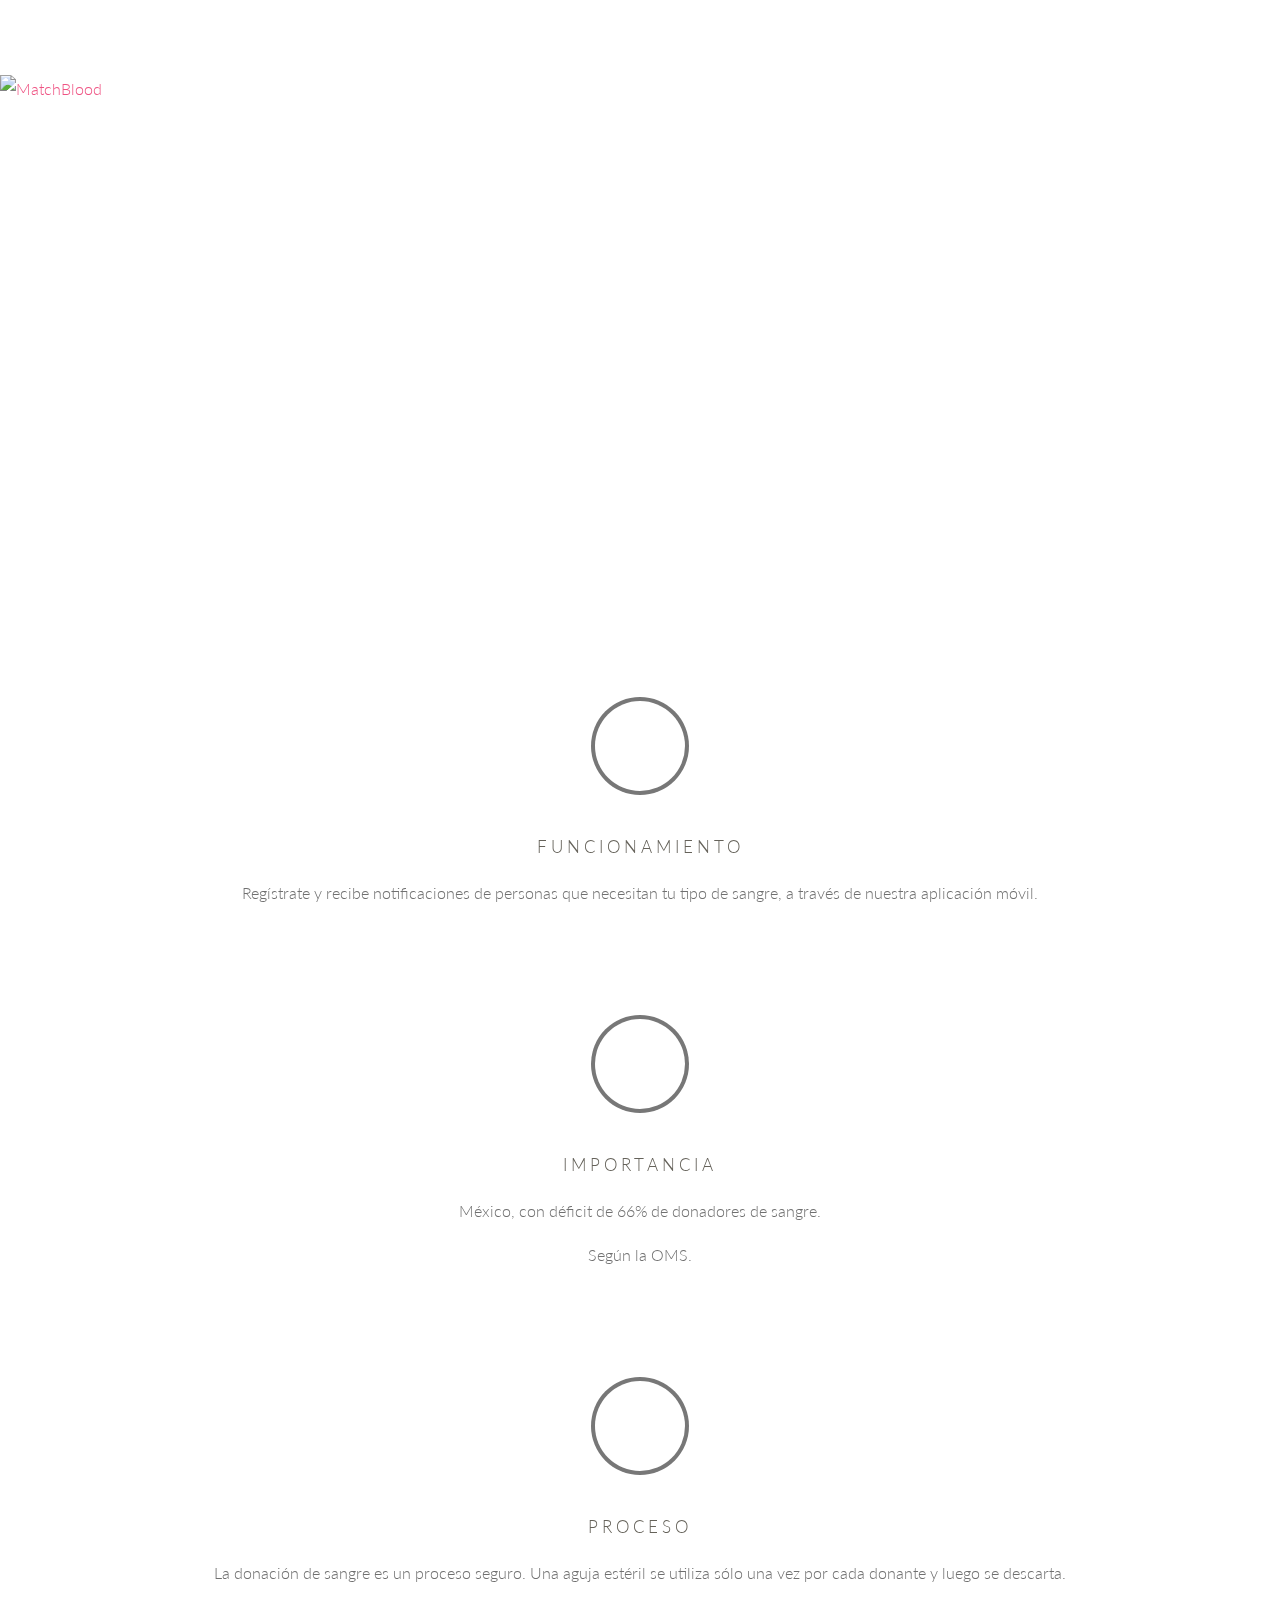
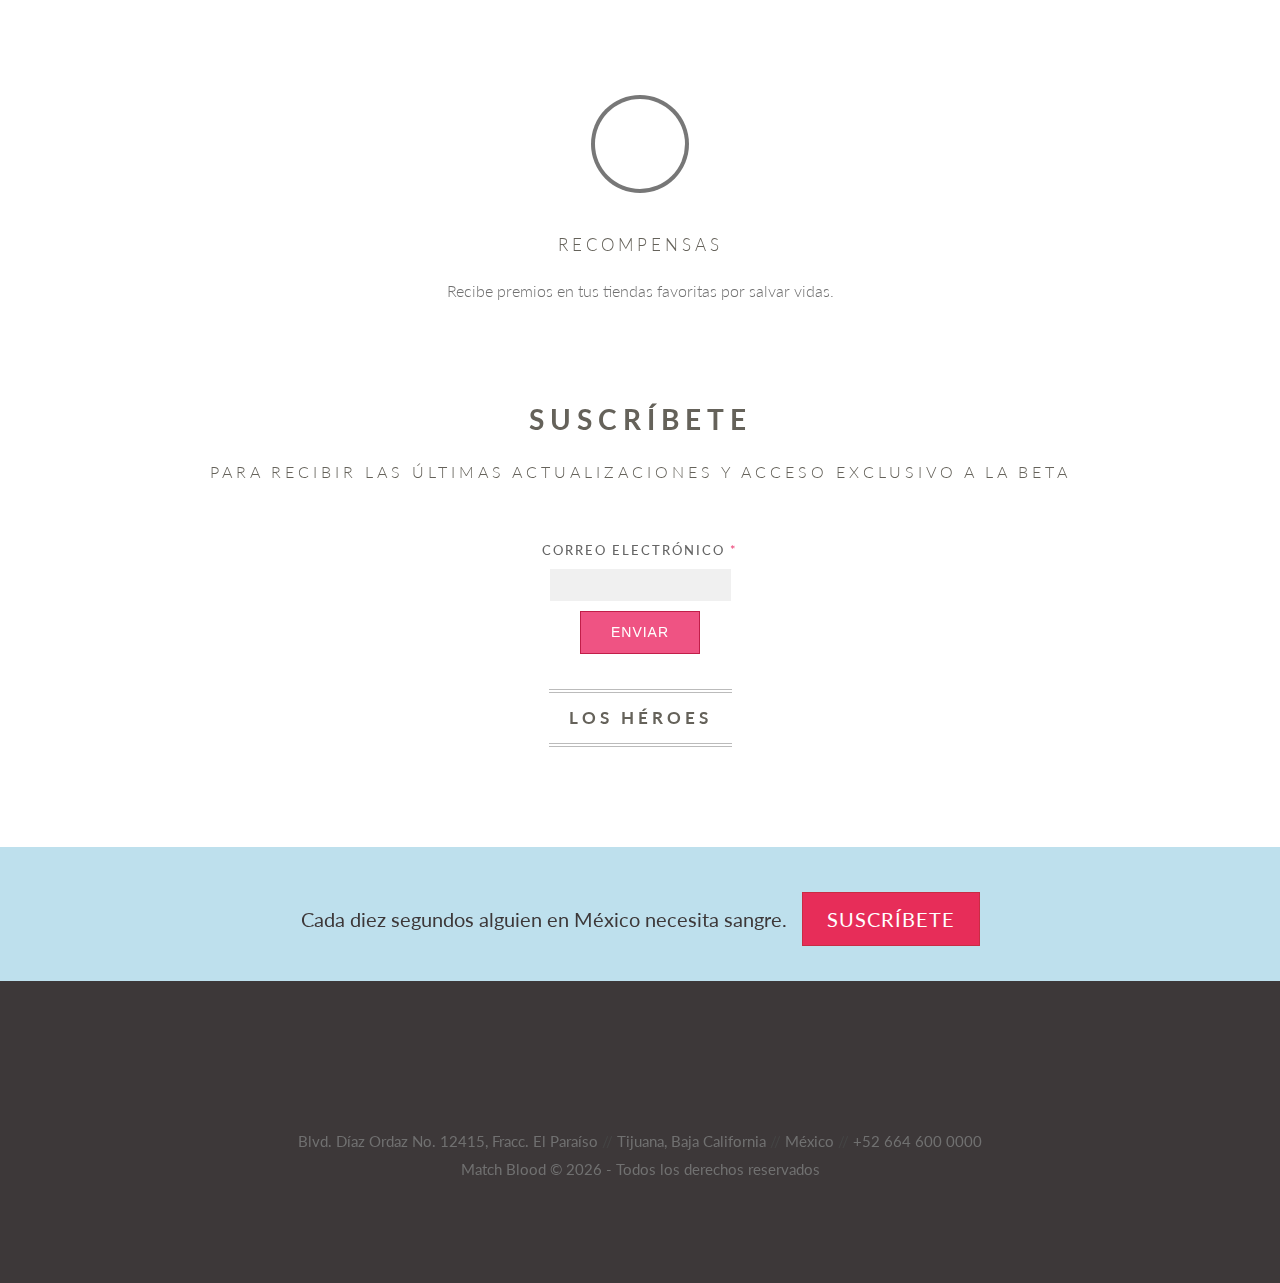
==== index.html @ 9b52cfd0 "Agregar el módulo de suscribir." ====
<!DOCTYPE html>
<html lang="en">
<head>
<meta charset="utf-8">
<meta name="google-site-verification" content="d3Jpvb1TQGvPLcZEpv-4AwzzMVEL5hhlhBvyIH_7O0A" />
<title>MatchBlood | 5to Startup Weekend Tijuana</title>
<meta name="viewport" content="width=device-width, initial-scale=1.0">
<meta name="description" content="">
<meta name="author" content="">

<!-- Google Fonts -->
<link href='http://fonts.googleapis.com/css?family=Lato:400,700,300' rel='stylesheet' type='text/css'>
<!--[if IE]>
	<link href="http://fonts.googleapis.com/css?family=Lato" rel="stylesheet" type="text/css">
	<link href="http://fonts.googleapis.com/css?family=Lato:400" rel="stylesheet" type="text/css">
	<link href="http://fonts.googleapis.com/css?family=Lato:700" rel="stylesheet" type="text/css">
	<link href="http://fonts.googleapis.com/css?family=Lato:300" rel="stylesheet" type="text/css">
<![endif]-->

<link rel="stylesheet" type="text/css" media="screen" href="css/bootstrap.min.css" />
<link rel="stylesheet" type="text/css" media="screen" href="css/style.css" />
<link rel="stylesheet" type="text/css" media="screen" href="css/stylesOp.css" />
<link rel="stylesheet" type="text/css" media="screen" href="css/settings.css" />
<link rel="stylesheet" type="text/css" media="screen" href="css/font-awesome.min.css" />
<link rel="stylesheet" type="text/css" media="screen" href="css/fontello.css" />
<link rel="stylesheet" type="text/css" href="css/icon-effect.css" />	
<link rel="stylesheet" type="text/css" href="css/prettyphoto.css"/>
<link rel="stylesheet" type="text/css" href="css/dzsportfolio.css"/>

<!--[if lt IE 9]>
<script src="http://html5shim.googlecode.com/svn/trunk/html5.js"></script>
<![endif]-->
<!--[if IE 7]>
<link rel="stylesheet" href="css/font-awesome-ie7.min.css">
<link rel="stylesheet" href="css/fontello-ie7.css">
<![endif]-->
<script src="js/modernizr.custom.js"></script>
</head>

<body>
	<header class="header">
		<!--logo-->
			<div class="container">
			<div class="row">
				<div class="span12">
					<div class="navbar">
					<!--logo-->			
					<div class="logo">
						 <a href="index.html"><img src="img/logo.png" alt="MatchBlood" /></a>  
					</div>
					<!--menu-->	
					<a class="menu-link" href="#menu"><i class="icon-reorder white"></i></a>  
					</div>
					</div>
					</div>
						</div>
							</header>
							<!--//header-->
							
							<!-- sticky header-->
							<header class="header sticky hidden-phone hidden-tablet">
						<div class="container">
					<div class="row">
				<div class="span12">
					<div class="navbar">
					<!--logo-->			
					<div class="logo-sticky">
						 <a href="index.html"><img src="img/diamond.png" alt="" /></a>  
					</div>
					<!--menu-->	
					
					</div>
				</div>
				</div>
				</div>
				</header>
				  <!-- // header -->

    	<!-- REVOLUTION SLIDER -->
        <div class="fullwidthbanner-container">
        	<div class="fullwidthbanner">
			<!-- Slide 1 -->
			<ul><li data-transition="fade">
				<img src="img/slider/slider1.jpg" alt="" />
				<div class="caption lfl stl  bg1" data-x="center" data-y="120" data-speed="800" data-start="700" data-easing="easeOutExpo">
				<h3 class="rev-title big bold">MATCH BLOOD</h3>
				</div>
				
				<div class="caption lfl stl rev-title-sub bg" data-x="center" data-y="280" data-speed="800" data-start="1100" data-easing="easeOutExpo">
				CONECTA DONANTES Y SOLICITANTES DE SANGRE
				</div>
				
				<div class="caption sfb" data-x="center" data-y="390" data-speed="1100" data-start="1500" data-easing="easeOutExpo">
				<a class="btn btn-colour-red mobile center" href="#">Suscr&iacute;bete</a>                 
				</div>
			</li>
			
			<!-- Slide 2 -->
				<li data-transition="fade" data-slotamount="10" data-masterspeed="300">
					<img src="img/slider/slider3.jpg" alt="" />
					
					<!-- Caption -->
					<div class="caption lfl stl bg rev-left" data-x="left" data-y="60" data-speed="800" data-start="700" data-easing="easeOutExpo">
					<h2 class="rev-title big">SE H&Eacute;roe<br>Salva vidas</h2>
					</div>
					
					<!-- Caption -->
					<div class="caption lfl stl rev-textGray rev-left" data-x="left" data-y="190" data-speed="800" data-start="1100" data-easing="easeOutExpo">
					<p>Más de 11.000 donaciones de sangre son necesarias todos los días.
					<br />
					La donación de sangre es un simple proceso de cuatro pasos:<br />
					registro, historial médico y físico, donación y recuperación.</p>
					</div>
					
					<!-- Caption -->
					<div class="caption sfb stb rev-left" data-x="left" data-y="380" data-speed="1100" data-start="1500" data-easing="easeOutExpo">
					<a class="btn btn-colour-red" href="#">Inf&oacute;rmate</a>&nbsp;&nbsp;
					<a class="btn btn-colour-red" href="#">SUSCR&iacute;BETE</a>                  
					</div>
					
				</li>
				
				<!-- Slide 3 -->
					<li data-transition="slidedown" data-slotamount="10" data-masterspeed="300">
					<img src="img/slider/slider6.jpg" alt="" />

					<div class="caption fade" data-x="70" data-y="120" data-speed="900" data-start="500" data-easing="easeOutBack">
						
					<!-- Video -->
					<iframe width="400" height="300" src="//www.youtube.com/embed/TTT9Mxprx0w" frameborder="0" allowfullscreen></iframe>
					<!-- Caption -->
					<div class="caption sft rev-title-white big bg rev-left" data-x="150" data-y="150" data-speed="300" data-start="1200" data-easing="easeOutExpo">
					&Uacute;nete
					</div>
					
				</li>
				
				<!-- Slide 4 -->
					<li data-transition="fade" data-slotamount="7" data-masterspeed="300" >
					<img src="img/slider/slider7.jpg" alt="" />
										
					<div class="caption lfl stl bold bg rev-right" data-x="right" data-y="80" data-speed="800" data-start="1500" data-easing="easeOutExpo">
					<h3 class="rev-title big bold">salva vidas hoy</h3></div>

					<!-- Caption -->
					<div class="caption lfl stl rev-textGray rev-left rev-rightAlign" data-x="right" data-y="190" data-speed="800" data-start="1700" data-easing="easeOutExpo">
					<p class="white">Un donante sano puede donar células rojas<br />
					 de la sangre cada 56 días , o células rojas dobles<br />
					cada 112 días.</p>
					</div>
					
					<div class="caption sfb rev-title medium-white" data-x="20" data-y="360" data-speed="800" data-start="1900" data-easing="easeOutExpo">
					
					</div>	
					
					<div class="tp-caption sft" data-x="672" data-y="330" data-speed="700" data-start="1500" data-easing="easeOutBack">
					<img src="img/slider/macbook.png" alt="" /></div>
				</li>
			</ul>
			<div class="tp-bannertimer tp-bottom"></div>
            </div>
        </div>
        <!-- // END REVOLUTION SLIDER -->

		<div class="container">
			<div class="row">
			<div class="span3 center" >
				<div class="hi-icon-wrap hi-icon-effect">
				<a href="javascript:{}" class="hi-icon icon-linecog"></a>
				<h3>Funcionamiento</h3>
				<p>Reg&iacute;strate y recibe notificaciones de personas que necesitan tu tipo de sangre, a trav&eacute;s de nuestra aplicaci&oacute;n m&oacute;vil.</p>
				
				</div>
					</div>
					
			<div class="span3 center">
				<div class="hi-icon-wrap  hi-icon-effect">
				<a href="javascript:{}" class="hi-icon icon-lineuser"></a>
				<h3>Importancia</h3>
				<p>México, con déficit de 66% de donadores de sangre.</p>
				<p>Según la OMS.</p>
				
				</div>
					</div>
			
			<div class="span3 center">
				<div class="hi-icon-wrap hi-icon-effect">
				<a href="javascript:{}" class="hi-icon icon-linenote"></a>
				<h3>Proceso</h3>
				<p>La donación de sangre es un proceso seguro. Una aguja estéril se utiliza sólo una vez por cada donante y luego se descarta.</p>
				
				</div>
					</div>
					
			<div class="span3 center">
				<div class="hi-icon-wrap hi-icon-effect">
				<a href="javascript:{}" class="hi-icon icon-linelocation"></a>
				<h3>Recompensas</h3>
				<p>Recibe premios en tus tiendas favoritas por salvar vidas.</p>
				
				</div>
			</div>
		</div>
	</div>
	<div class="container">
		<h1>suscr&iacute;bete</h1>
					<h2 class="small">Para recibir las &uacute;ltimas actualizaciones y acceso exclusivo a la beta
					</h2>
				<div class="span8 offset2 center">
				<div class="contact_form">  
			<div id="note"></div>
		<div id="fields">
		<form id="ajax-contact-form" action="subscribe/" method="post" accept-charset="UTF-8">
			<p class="form_info">correo electr&oacute;nico <span class="required">*</span></p>
			<input class="span5" type="email" name="email" required/>
		</br>
			<input type="submit" class="btn btn-colour-red marg-right5" name="subscribe" value="Enviar" />
			<div class="clear"></div>
		</form> 
	</div>
</div> 
	</div>
	</div>
	<!-- LATEST WORK -->
		<div class="container pad30">
		<div class="row">
		<h3 class="line center">Los H&eacute;roes</h3>
		<div class="span12 pad25">
		<div class="projects">	
		<div id="zoom_portfolio" class="dzsportfolio skin-clean delay-effects special-grid-1  hover-opacity">
		<div class="preloader"></div>
		<div class="items">
		<div class="portitem-tobe" data-link="#" data-bigimage="img/portfolio/1.jpg" data-thumbnail="img/portfolio/1.jpg"></div>
		
		<div class="portitem-tobe" data-link="#" data-bigimage="img/portfolio/2.jpg" data-thumbnail="img/portfolio/2.jpg"></div>
		
		<div class="portitem-tobe" data-link="#" data-bigimage="img/portfolio/v2.jpg" data-thumbnail="img/portfolio/v2.jpg"></div>
		
		<div class="portitem-tobe" data-link="#" data-bigimage="img/portfolio/10l.jpg" data-thumbnail="img/portfolio/10.jpg"></div>
		
		<div class="portitem-tobe" data-link="#" data-bigimage="img/portfolio/4l.jpg" data-thumbnail="img/portfolio/4.jpg"></div>
		</div>
    </div>
		</div>
			</div>
				</div>
			</div>
		<!-- FEATURE STRIP -->
			<div class="strip">
				Cada diez segundos alguien en M&eacute;xico necesita sangre.
				<span class="marg-left10"></span>
				<a class="btn btn-colour-red" href="#">Suscr&iacute;bete</a>
			</div>
			<!-- // FEATURE STRIP -->
			<!-- FOOTER -->
			<footer class="footer">
        	<div class="container">
            	<div class="row">
                	<div class="span12 center">
					<img src="img/diamond.png" alt="" />
						<div class="copyright">
					<p>
						<a href="http://www.facebook.com/matchblood"><i class="icon icon-facebook marg-right5"></i></a> 
						<a href="http://www.twitter.com/MatchBlood"><i class="icon icon-twitter marg-right5"></i></a> 
						<a href="https://plus.google.com/u/0/b/112050154426393744458/112050154426393744458/"><i class="icon icon-google-plus marg-right5"></i></a> 
					</p>
					<p>
						Blvd. D&iacute;az Ordaz No. 12415, Fracc. El Para&iacute;so
						<span class="dark-grey">//</span>
						Tijuana, Baja California
						<span class="dark-grey">//</span>
						M&eacute;xico
						<span class="dark-grey">//</span>
						+52 664 600 0000
                    		<br/>Match Blood &copy;
							<script type="text/javascript">
							//<![CDATA[
								var d = new Date()
								document.write(d.getFullYear())
								//]]>
								</script>
							 - Todos los derechos reservados
						</p>
							</div>
							<div class="go-top"> 
							<span class="dark-grey"><i class="icon icon-align-justify marg-right5"></i></span> 
							<a href="#"><i class="icon icon-chevron-sign-up"></i></a> 
							<span class="dark-grey"><i class="icon icon-align-justify marg-left5"></i></span>
						</div>
					</div>
                </div>
            </div>
        </footer>
        <!-- // END FOOTER -->
<!-- SCRIPTS -->
	<script type="text/javascript" src="js/jquery.js"></script>
	<script type="text/javascript" src="js/bootstrap.min.js"></script>
	<script type="text/javascript" src="js/jquery.themepunch.revolution.min.js"></script>
	<script type="text/javascript" src="js/jquery.themepunch.plugins.min.js"></script>
<!-- slider settings -->
<script>
	//<![CDATA[
    $(document).ready(function() {
	if ($.fn.cssOriginal!=undefined)
	$.fn.css = $.fn.cssOriginal;
	$('.fullwidthbanner').revolution(
		{
			delay:9000,
			startwidth:950,
			startheight:550,
			onHoverStop:"on",	
			navigationType:"none",		
			soloArrowLeftHOffset:0,
			soloArrowLeftVOffset:0,
			soloArrowRightHOffset:0,
			soloArrowRightVOffset:0,
			touchenabled:"on",			
			fullWidth:"on",
			shadow:0					
		});
	});
//]]>
</script>
	<script src="js/dzsportfolio.js" type="text/javascript"></script>
	<script src="js/jquery.isotope.min.js" type="text/javascript"></script>
	<script src="js/scroller.js" type="text/javascript"></script>
	<script src="js/prettyphoto.js"></script>
	<script type="text/javascript" src="js/scripts.js"></script>
<!-- fade in settings -->
<script>
//<![CDATA[
	$(window).scroll(function() {
		$('.hi-icon').each(function(){
		var imagePos = $(this).offset().top;
	var topOfWindow = $(window).scrollTop();
			if (imagePos < topOfWindow+900) {
				$(this).addClass("fadeIn2");
			}
		});
	});
//]]>
</script>
<script>
//<![CDATA[
	$(window).scroll(function() {
		$('.line').each(function(){
		var imagePos = $(this).offset().top;
	var topOfWindow = $(window).scrollTop();
			if (imagePos < topOfWindow+900) {
				$(this).addClass("fadeIn2");
			}
		});
	});
//]]>
</script>

<script>
  (function(i,s,o,g,r,a,m){i['GoogleAnalyticsObject']=r;i[r]=i[r]||function(){
  (i[r].q=i[r].q||[]).push(arguments)},i[r].l=1*new Date();a=s.createElement(o),
  m=s.getElementsByTagName(o)[0];a.async=1;a.src=g;m.parentNode.insertBefore(a,m)
  })(window,document,'script','//www.google-analytics.com/analytics.js','ga');

  ga('create', 'UA-51808731-1', 'matchblood.co');
  ga('send', 'pageview');

</script>

</body>
</html>
---- css/style.css ----
/*
Theme Name: PARIS - GREEN -  Version: 1.03
Description:  Designed by josweb.
Author:  Jo
Purchase:  http://themeforest.net/user/josweb

01. GENERAL STYLING
02. HEADER & MENU
03. REVOLUTION SLIDER
04. ABOUT PAGE - TABS, TOOL TIPS, MODAL BOX & STATS
05. TEAM SECTION -  QUOTES/TESTIMONIALS & SINGLE TEAM SKILL BARS
06: SERVICES PAGE
07: CONTACT PAGE
08. FOOTER
09. BLOG
10. PRICING TABLES
11. CAROUSEL, ACCORDIAN & SEARCH
12. ZOOM PLUGIN SECTIONS
	1: PROJECTS, PORTFOLIO & CLIENTS
	2: LATEST WORK & CAROUSEL
	3: BLOG & PAGINATION
13. CSS3 ANIMATIONS
14. PARALLAX
15. MEDIA QUERIES
*/

/*-----------------------------------------------------------------------------------*/
/*	01: GENERAL STYLING
/*-----------------------------------------------------------------------------------*/
body {
	margin: 0; padding: 0;
	font: 16px/28px 'Lato', sans-serif;
	color: #707070;
	background: #FFFFFF;
	font-weight: 300;
	-webkit-backface-visibility: hidden;  
	text-rendering: optimizeLegibility;
	overflow-x: hidden;
}

a, input, select, textarea { outline: none; text-decoration: none; }
a, li { -webkit-tap-highlight-color: rgba(0, 0, 0, 0); }
a, a:visited { text-decoration: none!important; }
:focus {outline: 0;}
ul {list-style-type: none; }
a:hover, a:active, a:focus { outline: 0!important;}
::-moz-selection{ color: #fff; background: #FFFFFF; }
::selection { color: #fff; background: #E72D59; }
img { vertical-align: top; ms-interpolation-mode: bicubic; opacity: 1.0;}
iframe { border: 0; }
div.ppt, .pp_description { display: none !important; }
li {line-height: 28px;}
.table th {font-weight: 400;}
.pull-right { margin-left: 12px; }
.pull-left { margin-right: 12px; }
.pag-left { text-align: left!important; margin: 8px 0 0 0!important;}
.center{ text-align: center;}
blockquote { border-left: 4px solid #EF5383; color: #707070!important; padding: 10px;}
.highlight { background: #707070; color: #FFFFFF; padding: 3px 4px; }
.highlight-red { background: #EF5383; color: #E9E6E1; padding: 3px 4px; }
.alert { text-shadow: none!important; background-color:#EF5383; color: #C11E49; border: 0px; }
.alert-success { background-color: #313941; color: #C11E49; }
.alert-danger, .alert-error { background-color: #999; color: #C11E49; }
.alert-info {  background-color: #707070; color: #f4f4f4; }
.dropcap {
    font-weight: 700;
    display: block;
    float: left;
    font-size: 55px;
    padding: 0;
	margin: 12px 8px 0 -3px;
	color: #65625a;
}
#object, #object1,#object3 { visibility: hidden; }

textarea:focus, input[type="text"]:focus, input[type="email"]:focus, input[type="url"]:focus, input[type="search"]:focus, input[type="tel"]:focus {   
border-color: #ccc;
box-shadow: none;
-moz-box-shadow: none;
-webkit-box-shadow: none;
outline: 0 none;
}

/**** ICONS ****/
.icons{list-style-type:none;margin:0}
.icons li [class^="icon-"],.icons li [class*=" icon-"]{display:inline-block;width:1.2857142857142858em;
margin-right:4px; line-height:24px;}
.line-icon:before{ font-family: 'fontello'; }

/**** DRIBBBLE ****/
.shotList img {width: 32.08%; padding: 0 0.5% 10px 0%; margin-left: 0px; }
.shotList img:hover {
  opacity: 0.9;
	-webkit-transition: all 0.3s ease-in-out;
    -moz-transition: all 0.3s ease-in-out;
    -o-transition: all 0.3s ease-in-out;
    -ms-transition: all 0.3s ease-in-out;
    transition: all 0.3s ease-in-out;
}
 
/**** VIDEO ****/
.vendor{ position: relative; padding: 0 0 56.25%; height: 0; margin: 0 0; }
.vendor iframe { position: absolute; top:0; left: 0; width: 100%; height: 100%; } 
.soundcloud{ width: 100%; }

/**** LINKS ****/
a:focus { outline: 0px; }
a { color:#EF5383; }
a:hover, a:focus { 
	color: #707070; 
	-webkit-transition: all 0.3s ease-in-out;
    -moz-transition: all 0.3s ease-in-out;
    -o-transition: all 0.3s ease-in-out;
    -ms-transition: all 0.3s ease-in-out;
    transition: all 0.3s ease-in-out;
}  
.dotted { color: #707070; border-bottom: 1px dotted #202020; }
.dotted:hover { color: #EF5383; border-color: #EF5383; } 

/**** TYPOGRAPHY ****/
h1,h2,h3,h4,h5,h6 { font-weight: 300; color: #65625a; text-transform:uppercase; font: 'Lato', sans-serif;}
h1 { font-size: 28px; line-height: 40px; font-weight: 700;  text-align: center; letter-spacing: 6px;  margin-top: 30px;}
h1.small { font-size: 25px; line-height: 37px; font-weight: 300; text-align:center; letter-spacing: 6px; margin-bottom: 20px; }
h1.small2 { font-size: 25px; line-height: 52px; font-weight: 300; text-align:center; letter-spacing: 4px; margin: 0px 0 50px; }
h1.left { font-size: 25px; line-height: 37px; text-align: left; letter-spacing: 4px; margin-bottom: 20px; }
h2 { font-size: 20px;  line-height: 32px; letter-spacing: 4px; }
h2.small { font-size: 16px; line-height: 28px; text-align:center; letter-spacing: 4px; margin: 0px 0 50px;  }
h3 { font-size: 17px; line-height: 30px; letter-spacing: 4px; }
h4 { font-size: 15px; line-height: 28px; margin-bottom: 10px; letter-spacing: 4px;}
h4.small { font-size: 15px; line-height: 28px; margin-bottom: 10px; letter-spacing: 0px;}
h5 { font-size: 14px; line-height: 26px; margin-bottom: 10px; }
h6 { font-size: 13px; line-height: 26px; margin-bottom: 10px; }
h3.line {
	font-size: 17px;
	line-height: 30px;
	letter-spacing: 4px;
	border: 4px double #bbb;
	border-left:0;border-right:0;
	padding:10px 20px;
	font-weight: 700;
	text-align: center!important;
	display: table;
	margin: 0 auto!important;
}

/**** PADDING ****/
.pad90 { padding-top: 90px; }
.pad60 { padding-top: 60px; }
.pad45 { padding-top: 45px; }
.pad30 { padding-top: 30px; }
.pad25 { padding-top: 25px; }
.pad20 { padding-top: 20px; }
.pad15 { padding-top: 15px; }
.pad10 { padding-top: 10px; }
.pad5 { padding-top: 5px; }
.pad1 { padding-top: 1px; }

/**** MARGNS ****/
.marg-left5 { margin-left: 5px; }
.marg-right5 { margin-right: 5px; }
.marg-right15 { margin-right: 15px; }
.marg-top10 { margin-top: 10px; }
.marg-left10 { margin-left:10px; }
.marg-clients { margin-top: -165px; }
.marg-top20 { margin-top: 20px; }
.marg-top-zero { margin-top: 0px; }
.marg-top-minus5 { margin-top: -5px; }
.marg-left-minus5 { margin-left: -5px; }
i.service-icon { margin: 5px auto 25px auto!important; text-align: center!important; }

/**** COLOURS ****/
.red { color: #EF5383; }
.grey { color: #777; }
.light-grey { color: #bbb; }
.dark-grey { color: #444; }

/*************************************************************
	BUTTONS
 *************************************************************/
.btn{
	border-radius: 0px;
	border: 0 none;
	background: none;
	cursor: pointer;
	color: #fff;
	display: inline-block;
	margin: 5px 0px;
	-moz-box-shadow: none;
	-webkit-box-shadow: none;
	box-shadow: none;
	text-shadow:none;
	font-weight: 400;
	outline: none;
	position: relative;
}
.btn:hover {
	-moz-transition: all 0.3s ease-in-out;
    -o-transition: all 0.3s ease-in-out;
    -ms-transition: all 0.3s ease-in-out;
    transition: all 0.3s ease-in-out;
}
/* Outline Button*/
.outline-btn {
	margin-top: 10px;
	border: 2px solid #999;
	text-transform: uppercase;
	font-size: 16px;
	padding: 10px 30px;
	color: #777;
}
.outline-btn:hover, .outline-btn:focus {
	background: transparent;
	border: 2px solid #EF5383;
	color: #EF5383;
}

/* Coloured Button */
.btn-colour { padding: 12px 24px; background:#313941; border: 1px solid #C11E49!important; color: #C11E49!important; text-transform: uppercase; letter-spacing: 1px; }
.btn-colour:hover {background: #EF5383;  border: 1px solid #C11E49!important; color: #C11E49!important;}
.btn-colour:active, .btn-colour:focus {background: #313941; border: 1px solid #95989C!important; color: #C11E49!important; }

.btn-colour-red { padding: 12px 24px;  background: #E72D59; border: 1px solid #C92C44!important; color: #fff!important; text-transform: uppercase; letter-spacing: 1px; }
.btn-colour-red:hover {background: #C92C44; border: 1px solid #E72D59!important; color: #fff!important; }
.btn-colour-red:active, .btn-colour-red:focus { background: #E72D59; border: 1px solid #C92C44!important; color: #fff!important; }

/*-----------------------------------------------------------------------------------*/
/*	02: HEADER & MENU
/*-----------------------------------------------------------------------------------*/

/**** LOGO ****/
.logo a{
 	float: left; 
	margin: 40px 0 0px 0;
	webkit-transition: all 0.3s ease-in;  
    -moz-transition: all 0.3s ease-in;  
    -o-transition: all 0.3s ease-in;  
    transition: all 0.3s ease-in;
}
.logo a:hover{ opacity: .80; }
.header { margin-bottom: 35px; background-color: #E72D59;  }

/**** STICKY ****/
.sticky{
	width: 100%;
	padding: 0;
	margin: 0px auto;
	display: none;
	position: fixed;
	top: 0;
	z-index: 1000;
	opacity: .95;
}
.menu.menu-sticky { 
	margin:-5px 0 -20px;
	float: right; 
	-webkit-transition: all 0.3s ease-out;  
	-moz-transition: all 0.3s ease-out;
	-ms-transition: all 0.3s ease-out;
	-o-transition: all 0.3s ease-out;
	transition: all 0.3s ease-out; 
}
.logo-sticky a{
 	float: left; 
	margin: 22px 0 0px 0;
	webkit-transition: all 0.3s ease-in;  
    -moz-transition: all 0.3s ease-in;  
    -o-transition: all 0.3s ease-in;  
    transition:all 0.3s ease-in;
}

/**** MENU ****/
.menu-link {
	display: none;
	float: right;
	text-decoration: none;
	padding: 8px 12px;
	margin:20px 0 0;
	font-size:20px;
}
.menu {
	margin:25px 0 0;
	float: right; 
	-webkit-transition: all 0.3s ease-out;  
	-moz-transition: all 0.3s ease-out;
	-ms-transition: all 0.3s ease-out;
	-o-transition: all 0.3s ease-out;
	transition: all 0.3s ease-out; 
}
.menu ul { 
	padding: 0px;
	margin: 15px 0 0px;
	list-style: none;
	position: relative;
	display: inline-table;
}
.menu > li > ul.sub-menu {  min-width: 100em; padding: 0 0; }
.menu ul li { padding: 0px; z-index:2000; text-align: left; }
.menu > ul > li {  display: inline-block; }
.menu ul li a { 
	display: block;
	text-decoration: none;
	color: #fff;
	font-size: 16px;
	font-weight: 400;
	letter-spacing: 1px;
	text-transform: uppercase;
}
.menu ul li > a { height: 58px; padding: 19px 12px;	}
.menu ul ul { 
	display: none; 
	position: absolute; 
	top: 50%;
	min-width: 160px;
	z-index:2000;
}
.menu ul li:hover > ul { display: block;}
.menu ul ul > li { position: relative; }
.menu ul ul > li a {
	font-size: 13px;
	padding: 5px 15px 5px 10px;
	height: auto;
	font-weight: 400;
	color: #aaa;
	background-color: #313941;
	text-transform: none;
	letter-spacing: 0;
	-webkit-transition: background-color 0.2s ease-out;  
	-moz-transition: background-color 0.2s ease-out;
	-ms-transition: background-color 0.2s ease-out;
	-o-transition: background-color 0.2s ease-out;
	transition: background-color 0.2s ease-out; 
}
.menu ul ul > li a:hover { background-color: #495159; color: #fff; }

.menu ul li li:first-child:after {
	bottom: 100%;
	border: solid transparent;
	content: " ";
	height:0;
	width: 0;
	position: absolute;
	pointer-events: none;
	border-bottom-color: #313941;
	border-width: 10px;
	left: 10%;
}
.menu ul ul ul { position: absolute; left: 100%; top:-40%; }
.menu ul ul ul li:first-child:after { display:none; }

/**** RESPONSIVE MENU ****/
@media screen and (max-width: 768px) {
a.menu-link { display: block; color: #fff; background: transparent; margin-top: 35px!important;  }
.menu { clear: both; min-width: inherit; float: none;}
.menu, .menu > ul ul { overflow: hidden; max-height: 0;}
.menu.active, .menu > ul ul.active { max-height: 100%;}
.menu ul { display: inline; margin: -10px 0 20px!important; }
.menu li { display: block; width: 100%; }
.menu li  { background-color: #EF5383; z-index: 2000; position: relative; }
.menu li a { margin: 0px 0 0px 0; }
.menu li.has-submenu > a{ 
	color: #fff;
	font-weight: 400;
	padding: 0px 0px;
	font-size: 16px;
	text-transform:uppercase;
}
.menu li.has-submenu-no > a{ 
color: #fff;
	font-weight: 400;
	padding: 0px 0px;
	font-size: 16px;
	text-transform:uppercase;
	margin:-20px 0 20px;
}
.menu li.has-submenu > a:after {
	content: '+';
	position: absolute;
	top: 0;
	right: 0;
	display: block;
	font-size: 1.6em;
	padding: 0px 20px 0 ;
}
.menu li.has-submenu > a.active:after { content: "-"; }
.menu ul ul > li a {
	background-color: transparent;
	color: #eee;
	font-weight: 400;
	padding: 5px 10px 20px ;
	font-size: 15px;
}
.menu ul ul {
	display: inherit;
	position: relative;
	left: auto; top: auto;
	border: none;
}
.menu ul ul ul {
	display: inherit;
	position: relative;
	left:0px; top:20px;
	border:none;
}
.menu ul ul > li a:hover,
.menu li.has-submenu > a:hover,
.menu li.has-submenu-no > a:hover { background-color: transparent; color: #333; 
 display: block!important;}
.menu ul li:hover > ul { display: inline-block;}
}

/*-----------------------------------------------------------------------------------*/
/*	03: REVOLUTION SLIDER
/*-----------------------------------------------------------------------------------*/
.fullwidthbanner-container {
	width: 100%!important;
	max-height: 550px!important;
	position: relative;
	padding: 0;
	overflow: hidden!important;
	margin:-35px 0 0px;
}
.fullwidthbanner ul { visibility: hidden; margin: 0; list-style: none; }
.rev-text { color: #fff; margin: 40px; }
.rev-textGray { color: #3D3839; margin: 40px; }
.rev-rightAlign {text-align:right}
.rev-title { margin: 0px; color: #fff; }
.rev-title-white { margin: 0px; color: #fff;  }
.rev-left { margin-left: 20px; }
.rev-right { margin-right: 20px; }
.rev-title.big{ font-size: 40px; line-height: 46px; }
.rev-title-white.big{ font-size: 32px; line-height: 46px; font-weight:400; color: #fff; letter-spacing: 3px;}
.rev-title.medium { font-size: 30px; line-height: 36px; }
.rev-title.medium-white { font-size: 30px; line-height: 36px; color: #eee; }
.rev-title-sub{ font-size: 30px; color: #fff; letter-spacing: 3px; font-weight: 300;}
.rev-title.bold{
	font-size: 60px!important;
    line-height: 1;
    font-weight: 700!important;
    text-transform: uppercase;
    color: #eee;
	letter-spacing: 6px;
	padding: 8px 15px!important;
}
.tp-leftarrow.default, .tp-rightarrow.default {
	height: 38px!important;
	width: auto!important;
	line-height: 35px;
	top: 50% !important;
	padding: 0px 10px;
	font-size: 30px;
	color: #999;
	background: #222!important;
	opacity:0.3;
}
.tparrows:before {
    font-family: 'FontAwesome';
    font-style: normal;
    font-weight: normal;
    speak: none;
    display: inline-block;
    text-decoration: inherit;
    text-align: center;
}
.tp-leftarrow.default:before { content: '\f104'; }
.tp-rightarrow.default:before { content: '\f105'; }
.tparrows:hover { opacity: 0.7; }


.tp-caption.bg1 {
	border: none;
	background: rgba(0,0,0,0.2);
	padding: 18px 22px;
}
.tp-caption.bg { background: rgba(0,0,0,0.2); padding: 18px 20px 21px 20px; }

.tp-bannertimer.tp-bottom	 {
    width: 100%;
    height: 10px;
    background: url(../img/timer.png);
    position: absolute;
    z-index: 200;
}
.tp-loader 	{
	 width: 50px;
	height: 50px;
	margin-left: 0px;
	margin-top: -50px;
	position: absolute;
	top: 50%;
	left: 50%;
	border-radius: 10px;
	background: url(../img/preloader.gif) center no-repeat!important;
	z-index:10000;
}

 /*-----------------------------------------------------------------------------------*/
/*	04: ABOUT PAGE
/*-----------------------------------------------------------------------------------*/

/*************************************************************
	HOVER BLOCKS
 *************************************************************/
.cbp-ig-grid {
	list-style: none;
	padding: 0 0;
	margin: 0;
}
.cbp-ig-grid:before, .cbp-ig-grid:after { content: " "; display: table; }
.cbp-ig-grid:after { clear: both; }
.cbp-ig-grid  li { width: 33%; float: left; text-align: center; }
.cbp-ig-grid li > a {
	display: block;
	height: 100%;
	color: #EF5383;
	padding:10px 0 0;
	-webkit-transition: background 0.2s;
	-moz-transition: background 0.2s;
	transition: background 0.2s;
}
.cbp-ig-icon {
	padding: 0 0;
	display: block;
	margin-top:30px;
	font-size: 5.5em;
}
.cbp-ig-grid .cbp-ig-title {
	color: #EF5383; 
	margin: 20px 0 10px 0;
	padding: 20px 0 0 0;
	font-size: 18px;
	position: relative; font-weight:400;
	-webkit-transition: -webkit-transform 0.2s;
	-moz-transition: -moz-transform 0.2s;
	transition: transform 0.2s;
}
.cbp-ig-grid .cbp-ig-title:before {
	content: '';
	position: absolute;
	background: #EF5383;
	width: 160px;
	height: 6px;
	top: 0px;
	left: 50%;
	margin: 0px 0 0 -80px;
	-webkit-transition: margin-top 0.2s; 
	-moz-transition: margin-top 0.2s;
	transition: margin-top 0.2s;
}
.cbp-ig-grid li > a:hover { background: transparent; }
.cbp-ig-grid li > a:hover .cbp-ig-icon:before,
.cbp-ig-grid li > a:hover .cbp-ig-icon:before, .cbp-ig-grid li > a:hover .cbp-ig-title { color: #EF5383; }
.cbp-ig-grid li > a:hover .cbp-ig-title {
	-webkit-transform: translateY(-30px);
	-moz-transform: translateY(-30px);
	-ms-transform: translateY(-30px);
	transform: translateY(-30px);
}
.cbp-ig-grid  li > a:hover .cbp-ig-title:before { background: #EF5383;  margin-top: 75px; }

@media screen and (max-width: 62.75em) {
.cbp-ig-grid li { width: 33%; }
}
@media screen and (max-width: 41.6em) { 
.cbp-ig-grid li { width: 100%;  }
}
@media screen and (max-width: 25em) { 
.cbp-ig-grid li { width: 100%;}
}

/*************************************************************
	TOOLTIPS
 *************************************************************/
.tooltip { font-size: 13px; }
.tooltip.in {opacity: 1;  filter: alpha(opacity=100);zoom: 1; }
.tooltip.top {padding-bottom: 9px; margin-top: -13px; }
.tooltip.top .tooltip-arrow {
	border-top-color: #474F57;
	border-width: 9px 9px 0;
	bottom: 0;
	margin-left: -9px; 
}
.tooltip.right .tooltip-arrow {
    border-right-color: #474F57;
    border-width: 9px 9px 9px 0;
    margin-top: -9px;
    left: -3px; 
}
.tooltip.bottom { padding-top: 8px; }
.tooltip.bottom .tooltip-arrow {
	border-bottom-color: #474F57;
	border-width: 0 9px 9px;
	margin-left: -9px;
	top: -1px; 
}
.tooltip.left .tooltip-arrow {
    border-left-color: #474F57;
    border-width: 9px 0px 9px 9px;
    margin-top: 14px;
    top: -1px;right:-4px;
}
.tooltip.left  { margin-left:-15px; }
.tooltip-inner {
  background-color: #474F57;
  line-height: 18px;
  padding: 12px 12px;
  text-align: center;
  width: 183px;
  -webkit-border-radius: 6px;
  -moz-border-radius: 6px;
  border-radius: 6px;
}

/*************************************************************
	MODAL BOX
 *************************************************************/
.modal-backdrop { background-color: #495159;}
.modal{
	background-color: #C11E49;
	border: none;
	*border: none;
	-webkit-border-radius: 0px;
	-moz-border-radius: 0px;
	border-radius: 0px;
	overflow-y: auto;
    max-height: 90%;
	z-index: 99999;
}
.modal-header{ padding: 9px 15px; background: #495159;}
.modal-header .close { margin-top: 2px;}
.modal-header h3{ margin: 0; line-height: 30px; color: #eee; text-align: center;}
.modal-body { position: relative; overflow-y: auto; max-height: 100%; padding: 10px 25px; text-align: left;}
.modal-footer{
	padding: 14px 15px 15px;
	margin-bottom: 0;
	text-align: center;
	background: #495159!important;
	border-top: 0px none;
	-webkit-border-radius: 0px;
	-moz-border-radius: 0px;
	border-radius: 0px;
}

/*************************************************************
	STATISTICS
 *************************************************************/
.stats{
	margin-top: 0px;
	-webkit-transition: all .3s ease-in-out;
	-moz-transition: all .3s ease-in-out;
	-o-transition: all .3s ease-in-out;
	transition: all .3s ease-in-out;
	cursor: pointer;
}
.stats:hover{ margin-top: -8px ; }
.stats-text{
	text-align: center;
	font-size: 18px;	
	padding-right: 10px;
	font-weight: 300;
}
 .stats-num{
	position: relative;
	display: inline-block;
	font-weight: 700;
	text-align: right;
	width: 50%;
	font-size: 50px;
	line-height: 40px;
	vertical-align: top;
}
.stats-icon{
	position: relative;
	text-align: left;
	width: 50%;
	color: #EF5383;
	margin-left: 5px;
	font-size: 40px;
}

/*-----------------------------------------------------------------------------------*/
/*	05: THE TEAM SECTION (TEAM & SINGLE MEMBER PAGES)
/*-----------------------------------------------------------------------------------*/
/*************************************************************
	TEAM
 *************************************************************/
.grid {	
	padding: 0px 0px;
	max-width: 1170px;
	margin: 0 auto;
	list-style: none;
	text-align: center;
}
.grid li {
	display: inline-block;
	width: 375px;
	margin: 0px 5px 10px 0px;
	padding: 0px;
	text-align: left;
	position: relative;
}
.grid figure { margin: 0; position: relative; }
.grid figure img { max-width: 100%; display: block; position: relative; }
.grid figcaption {
	-webkit-box-sizing: border-box;
	-moz-box-sizing: border-box;
	box-sizing: border-box;
	position: absolute;
	top: 0;
	left: 0;
	padding: 20px;
	background: #313941;
	color: #ed4e6e;
}
.grid figcaption h3 { margin: 0; padding: 0; color: #fff; }
.grid figcaption a {
	text-align: center;
	padding: 4px 5px;
	-webkit-border-radius: 2px;
	-moz-border-radius: 2px;
	border-radius: 2px;
	display: inline-block;
	background: #EF5383;
	color: #fff;
}
.grid figcaption span {
	padding: 0px;
	color: #EF5383;
	margin:0 0 12px;
	display: inline-block;
	width:100%;
	font-weight:400;
}
.cs-style li {
	-webkit-box-sizing: border-box;
	-moz-box-sizing: border-box;
	box-sizing: border-box; 
	-webkit-perspective: 1700px;
	-moz-perspective: 1700px;
	perspective: 1700px;
	-webkit-perspective-origin: 0 50%;
	-moz-perspective-origin: 0 50%;
	perspective-origin: 0 50%;
}
.cs-style figure {
	-webkit-transform-style: preserve-3d;
	-moz-transform-style: preserve-3d;
	transform-style: preserve-3d;
}
.cs-style figure > div { overflow: hidden; }
.cs-style figure img {
	-webkit-transition: -webkit-transform 0.4s;
	-moz-transition: -moz-transform 0.4s;
	transition: transform 0.4s;
}
.no-touch .cs-style figure:hover img,
.cs-style figure.cs-hover img {
	-webkit-transform: translateX(25%);
	-moz-transform: translateX(25%);
	-ms-transform: translateX(25%);
	transform: translateX(25%);
}
.cs-style figcaption {
	height: 100%;
	width: 50%;
	opacity: 0;
	-webkit-backface-visibility: hidden;
	-moz-backface-visibility: hidden;
	backface-visibility: hidden;
	-webkit-transform-origin: 0 0;
	-moz-transform-origin: 0 0;
	transform-origin: 0 0;
	-webkit-transform: rotateY(-90deg);
	-moz-transform: rotateY(-90deg);
	transform: rotateY(-90deg);
	-webkit-transition: -webkit-transform 0.4s, opacity 0.1s 0.3s;
	-moz-transition: -moz-transform 0.4s, opacity 0.1s 0.3s;
	transition: transform 0.4s, opacity 0.1s 0.3s;
}
.no-touch .cs-style figure:hover figcaption,
.cs-style figure.cs-hover figcaption {
	opacity: 1;
	-webkit-transform: rotateY(0deg);
	-moz-transform: rotateY(0deg);
	transform: rotateY(0deg);
	-webkit-transition: -webkit-transform 0.4s, opacity 0.1s;
	-moz-transition: -moz-transform 0.4s, opacity 0.1s;
	transition: transform 0.4s, opacity 0.1s;
}

/*************************************************************
	QUOTES/TESTIMONIALS
 *************************************************************/
.quote { font-size: 22px; line-height: 38px; margin: 20px auto; color: #495159; }
.quote-small { font-size: 18px; line-height: 30px; margin-bottom: 0px; color: #666; }
.quote-small a { font-size: 14px; line-height: 26px; margin-bottom: 40px; color: #EF5383; font-weight:400; }
.quote-small a:hover{ color: #707070; }

/*************************************************************
	SINGLE TEAM - SKILL BARS
 *************************************************************/
.bar-main-container {
  margin: 10px auto;
  width: 100%;
  height: 50px;
  -webkit-border-radius: 4px;
  -moz-border-radius: 4px;
  border-radius: 4px;
  font-family: sans-serif;
  font-weight: normal;
  font-size: 0.8em;
  color: #FFF;
}
.wrap { padding: 8px; }
.bar-percentage {
  float: left;
  background: rgba(0,0,0,0.13);
  -webkit-border-radius: 4px;
  -moz-border-radius: 4px;
  border-radius: 4px;
  padding: 5px 0px 14px;
  width:12%;
  height: 16px;
text-align:center;
}
.bar-container {
  float: right;
  -webkit-border-radius: 10px;
  -moz-border-radius: 10px;
  border-radius: 10px;
  height: 10px;
  background: rgba(0,0,0,0.13);
  width: 85%;
  margin: 12px 0px;
  overflow: hidden;
}
.bar {
  float: left;
  background: #FAFAF8;
  height: 100%;
  -webkit-border-radius: 10px 0px 0px 10px;
  -moz-border-radius: 10px 0px 0px 10px;
  border-radius: 10px 0px 0px 10px;
  -ms-filter: "progid:DXImageTransform.Microsoft.Alpha(Opacity=100)";
  filter: alpha(opacity=100);
  -moz-opacity: 1;
  -khtml-opacity: 1;
  opacity: 1;
}
/* COLORS */
.bar-grey   { background: #707070; }
.bar-dark { background: #495159; }
.bar-red     { background: #EF5383; }
h6.left { font-size: 12px; margin: 10px 0px; text-align: left!important; display: block; }

/*-----------------------------------------------------------------------------------*/
/*	06: SERVICES
/*-----------------------------------------------------------------------------------*/
/**** SPINNING TITLES ****/
.spin a {
	position: relative;
	display: block;
	margin: 15px auto;
	outline: none;
	color: #fff;
	text-decoration: none;
	text-transform: uppercase;
	letter-spacing: 1px;
	font-weight: 400;
	text-shadow: 0 0 1px rgba(255,255,255,0.3);
	font-size: 1.0em;
	text-align: center;
}
.cl-effect a {
	line-height: 2em;
	margin: 15px auto 25px;
	-webkit-perspective: 800px;
	-moz-perspective: 800px;
	perspective: 800px;
	width: 200px;   
}
.cl-effect a span {
	position: relative;
	display: inline-block;
	width: 100%;
	padding: 0 14px;
	background: #EF5383;
	-webkit-transition: -webkit-transform 0.4s, background 0.4s;
	-moz-transition: -moz-transform 0.4s, background 0.4s;
	transition: transform 0.4s, background 0.4s;
	-webkit-transform-style: preserve-3d;
	-moz-transform-style: preserve-3d;
	transform-style: preserve-3d;
	-webkit-transform-origin: 50% 50% -100px;
	-moz-transform-origin: 50% 50% -100px;
	transform-origin: 50% 50% -100px;
	-webkit-box-sizing: border-box;
    -moz-box-sizing: border-box;
    box-sizing: border-box;
}
.csstransforms3d .cl-effect a span::before {
	position: absolute;
	top: 0;
	left: 100%;
	width: 100%;
	height: 100%;
	background: #EF5383;
	content: attr(data-hover);
	-webkit-transition: background 0.4s;
	-moz-transition: background 0.4s;
	transition: background 0.4s;
	-webkit-transform: rotateY(90deg);
	-moz-transform: rotateY(90deg);
	transform: rotateY(90deg);
	-webkit-transform-origin: 0 50%;
	-moz-transform-origin: 0 50%;
	transform-origin: 0 50%;
	pointer-events: none;
}
.cl-effect a:hover span, .cl-effect a:focus span {
	background: #EF5383;
	-webkit-transform: rotateY(-90deg);
	-moz-transform: rotateY(-90deg);
	transform: rotateY(-90deg);
}
.csstransforms3d .cl-effect a:hover span::before, .csstransforms3d .cl-effect- a:focus span::before { background: #EF5383; }

/**** SKILLS ****/
.skills {
	position: relative;
	display: inline-block;
	font-size: 82px;
	line-height: 1em;
	height: 1em;
	width: 2em;
	-webkit-box-sizing: border-box;
	-moz-box-sizing: border-box;
	box-sizing: border-box;
	margin: 10px 20px 15px 0;
	background: transparent;
	float: right!important;
}
.skill{
	padding: 50px 0 0;
	font-size: 13px;
	line-height: 0em;
	margin: 0 auto;
	text-align: center;
	font-weight:400;
}
.skills .skills-big { font-size: 82px; }
.skills:before {
	content: '';
	position: absolute;
	font-size: 100%;
	height: 2em;
	width: 2em;
	line-height: 1em;
	border: 0.22em solid #666666;
	-webkit-box-sizing: border-box;
	-moz-box-sizing: border-box;
	box-sizing: border-box;
	-webkit-border-radius: 100%;
	-moz-border-radius: 100%;
	-ms-border-radius: 100%;
	-o-border-radius: 100%;
	border-radius: 100%;
	clip: rect(auto, auto, 1em, auto);
}
.skills .skills-arrow {
	height: 1em;
	width: .05em;
	margin-left: -.05em;
	-webkit-transform-origin: 50% 100%;
	-moz-transform-origin: 50% 100%;
	-ms-transform-origin: 50% 100%;
	-o-transform-origin: 50% 100%;
	transform-origin: 50% 100%;
	-webkit-transition: all 0.5s;
	-moz-transition: all 0.5s;
	-o-transition: all 0.5s;
	transition: all 0.5s;
}
.skills .skills-arrow, .skills .skills-arrow:before {
 	position: absolute;
	display: inline-block;
	background: #555;
	left: 50%;
	-webkit-box-sizing: border-box;
	-moz-box-sizing: border-box;
	box-sizing: border-box;
}
.skills .skills-arrow:before {
	content: '';
	height: .2em;
	width: .2em;
	bottom: -.1em;
	margin-left: -.1em;
	-webkit-border-radius: 100%;
	-moz-border-radius: 100%;
	-ms-border-radius: 100%
	-o-border-radius: 100%;
	border-radius: 100%;
}
.skills:before { border-color: #EF5383; }

/*-----------------------------------------------------------------------------------*/
/*	07: CONTACT PAGE
/*-----------------------------------------------------------------------------------*/
.google-maps { height: 450px; margin:-35px 0 30px;  }

#ajax-contact-form textarea { height: 250px!important;}
.form_info {
	color: #666;
	text-transform: uppercase;
	font-weight: 500;
	font-size: 13px;
	letter-spacing: 2px;
	margin-bottom: 3px;
	height: 30px;
}
#ajax-contact-form input, #ajax-contact-form  textarea {
	background: #f0f0f0;
	color: #7f7d79;
	-webkit-border-radius: 0px;
	-moz-border-radius: 0px;
	border-radius: 0px;
	-webkit-box-shadow: none;
	-moz-box-shadow: none;
	box-shadow: none;
	border: 0px none; 
	height: 30px;
	font-weight:400;
}
#ajax-contact-form input.btn { 
	margin-top: 10px;
	background: #EF5383;
	border: 1px solid #C11E49!important;
	color: #FFFFFF !important;
	text-transform: uppercase;
	font-size: 14px;
	padding: 10px 30px;
	height: 43px;
	letter-spacing: 1px;
}
#ajax-contact-form input.btn:hover, #ajax-contact-form input.btn:focus {
	background: transparent;
	border: 1px solid #FFFFFF !important; color: #FFFFF !important;
	background: #EF5383;
	text-shadow: none;
	-webkit-box-shadow: none;
	-moz-box-shadow: none;
	box-shadow: none;
	-webkit-transition: all 0.3s ease;
	-moz-transition: all 0.3s ease;
	-ms-transition: all 0.3s ease;
	-o-transition: all 0.3s ease;
	transition: all 0.3s ease;
}
.notification_error {
	color: #fff;
	background-color:#333;
	height: auto;
    margin: 0 0 9px 0;
    padding: 10px;
    text-align: left;
}
.notification_ok {
    color: #fff;
	background-color: #333;
	font-weight: 400;
    height: auto;
    margin: 0 0 9px 0;
    padding: 10px;
    text-align: center;
	font-size: 13px;
	text-transform: uppercase;
}
.required { color: #EF5383;}

/*-----------------------------------------------------------------------------------*/
/*	08: FOOTER
/*-----------------------------------------------------------------------------------*/
.footer {
	background: #3D3839;
	font-size: 15px;
	padding: 60px 0px 40px;
	margin-top: 70px;
}
.copyright { text-align: center; margin: 10px auto 0px; font-weight: 400; }
.copyright a, .footer a { font-weight: 400; color: #999;  }
.copyright a:hover, .footer a:hover  { color: #bbb; }
.go-top  { text-align: center; font-weight: 400; margin: 16px auto; font-size: 14px; color: #bbb; }
.go-top a { color: #777; }
.go-top a:hover { color: #bbb; }

/**** STRIP ****/
.strip {
	background:#BEE0ED;
	font-size: 15px;
	padding: 40px 20px 30px;
	margin: 75px 0 -70px;
	text-align: center;
	font-size: 20px;
	font-weight: 400;
	color:#3D3839;
}
.marg-left1 { margin-left: 1px; }
.footer h4 { color: #bbb; font-size: 15px; font-weight: 700; margin-top: -10px; }

/*-----------------------------------------------------------------------------------*/
/*	09: BLOG
/*-----------------------------------------------------------------------------------*/

h1.blog { font-size: 26px; line-height:32px; font-weight: 400; text-align: left; letter-spacing: 2px; margin:15px 0 20px;  }

/* META*/	
.post-meta { width: 100%; display: inline-block; }
.post-meta ul { margin: 0 0; }
.post-meta li {
	float: left;
	font-size: 13px;
	line-height: 20px;
	margin-right: 4px;
	font-weight: 400;
}
.post-meta a, h1.blog a, .sidebar a { color: #707070; }
.post-meta a:hover, h1.blog a:hover, .sidebar a:hover { color:#EF5383; }

/* TAGS */	
.badge a { color: #C11E49!important; }
.badge { color: #555!important; font-weight:400; background: #EF5383; }
.badge :hover { color: #555!important; }

/* SOCIAL FEED */	
.social-feed{
	margin: 0 0px 0 -24px;
	padding-right: 0; 
	display: block;
	width: 100%;
	display: table;
}
.social-feed li{ list-style: none; float: left; width: 61px; height: 61px; }
.social-feed li img{ width: 61px; height: 61px; }

/* AUTHOR BOX */	
.well {
	border: medium double #E9E6E1;
	background: #D3CDC4;
	padding: 20px 30px 25px;
	margin-top: 10px;
	-webkit-box-shadow:none;
	-moz-box-shadow: none;
	box-shadow: none;
	-webkit-border-radius: 0px;
    -moz-border-radius: 0px;
    border-radius: 0px;
}

/* PAGINATION */
.pagination { margin: 60px auto 0px; text-align: center; }
.pagination ul { webkit-box-shadow: none; -moz-box-shadow: none; box-shadow: none; }
.pagination ul > li {display: inline-block; }
.pagination ul > li > a,
.pagination ul > li > span {
    float: left;
    padding: 4px 10px;
    font-weight: 700;
    font-size: 13px;
    text-decoration: none;
    background-color: transparent;
    border: 2px solid #313941;
	background: #313941;
	color: #bbb;
    margin-right: 5px;
    -webkit-border-radius: 5px;
    -moz-border-radius: 5px;
    border-radius: 5px;
}
.pagination ul > li > a:hover,
.pagination ul > li > a:focus,
.pagination ul > .active > a,
.pagination ul > .active > span { background-color: #EF5383; color: #fff; border: 2px solid #EF5383; }
.pagination ul > .active > a, .pagination ul > .active > span {border: 2px solid #EF5383!important; background-color:#EF5383; color: #fff; cursor: default; }
.pagination ul > .disabled > span,
.pagination ul > .disabled > a,
.pagination ul > .disabled > a:hover,
.pagination ul > .disabled > a:focus {
	color: #313941;
    background-color: transparent; 
	 margin-right: 5px;
    -webkit-border-radius: 5px;
    -moz-border-radius: 5px;
    border-radius: 5px;
	border: 2px solid #313941;
	cursor: default;
	font-weight: 300;
}
.pagination ul > li:first-child > a, 
.pagination ul > li:first-child > span,
.pagination ul > li:last-child > a, 
.pagination ul > li:last-child > span { 
	 margin-right: 5px;
    -webkit-border-radius: 5px;
    -moz-border-radius: 5px;
    border-radius: 5px;
	border-left-width: 2px; 
}

/* BLOG POST 2 CAROUSEL*/
#blog_carousel .bulletsCon { display: none!important; }
#blog_carousel .the-title{ line-height: 18px }
#blog_carousel .the-desc { line-height: 18px; color:#666; font-weight: 300;}
#blog_carousel .the-desc a { color: #EF5383; }
#blog_carousel .the-desc a:hover { color:#222; }

/*-----------------------------------------------------------------------------------*/
/*	10: PRICING TABLE
/*-----------------------------------------------------------------------------------*/
.pricing-table { text-align: center;  margin-bottom: 40px; }
.pricing-header-row-1 small { color: #999; font-weight: 400; }
.pricing-table ul { margin: 0; padding: 0; list-style: none; }
.price { font-size: 40px; font-weight: 700; margin: 10px 0px 0px; text-align: center; }
.pricing-table h3 { color:#C11E49;  letter-spacing: 0;}
.pricing-table h4 { color: #C11E49; font-size: 20px; font-weight: 400; margin: 5px 0 -5px; }
.pricing-header-row-1 {
	text-align: center;
	height: 190px;
	padding: 10px 0 0;
	background-color: #495159;  
}
.pricing-content-row-even, .pricing-content-row-odd {
	font-size: 14px;
	background-color: #eee;
	padding: 10px 0;
	color: #444;
	font-weight: 400;
	border-bottom: 1px dotted #bbb;
}
.pricing-content-row-even.no-b, .pricing-content-row-odd.no-b{ border-bottom:0px none; }
.pricing-footer {
	text-align: center;
	height: 50px;
	background-color: #495159;
	color: #fff;  
	padding: 10px 0 18px;
}
.pricing-table:hover {
	-webkit-transition: all 0.4s ease-in-out;
    -moz-transition: all 0.4s ease-in-out;
    -o-transition: all 0.4s ease-in-out;
    -ms-transition: all 0.4s ease-in-out;
    transition: all 0.4s ease-in-out;
	-moz-box-shadow: 0 0 5px #888;
	-webkit-box-shadow: 0 0 15px #888;
	box-shadow: 0 0 15px #999;
}
/* Pricing Table Icons */
.intro-icon {
	text-align: center;
	margin: 0 auto;	
	-webkit-transform: translate3d(0, 0, 0);
	-moz-transform: translate3d(0, 0, 0);
	-o-transform: translate3d(0, 0, 0);
	-ms-transform: translate3d(0, 0, 0);
	transform: translate3d(0, 0, 0);
}
.intro-icon-disc.cont-large { padding: 15px; text-align: center; width: 40px; height: 40px; margin: 0 auto; }
.intro-icon-large:before{  font-size: 38px; padding-left: 0px; margin-left: 1px; color: #495159;}
.intro-icon-disc {
	webkit-transition: border .5s;
	-moz-transition: border .5s;
	-o-transition: border .5s;
	-ms-transition: border .5s;
	transition: border .5s;
	-webkit-border-radius: 50%;
    -moz-border-radius: 50%;
    border-radius: 50%;
	-webkit-box-shadow:none;
	-moz-box-shadow: 0 0 0 30px transparent;
	box-shadow: 0 0 0 30px transparent;
	background: rgba(255,255,255,0.4);
	-webkit-transition: box-shadow .6s ease-in-out;
	-moz-transition: box-shadow .6s ease-in-out;
	-o-transition: box-shadow .6s ease-in-out;
	-ms-transition: box-shadow .6s ease-in-out;
	transition: box-shadow .6s ease-in-out;
}
.intro-icon-disc:hover {
	box-shadow: 0 0 0 0 rgba(255,255,255,0.6);
	-webkit-transition: box-shadow .4s ease-in-out;
	-moz-transition: box-shadow .4s ease-in-out;
	-o-transition: box-shadow .4s ease-in-out;
	-ms-transition: box-shadow .4s ease-in-out;
	transition: box-shadow .4s ease-in-out;
}
/*-----------------------------------------------------------------------------------*/
/*	11: CAROUSEL, ACCORDIAN & SEARCH
/*-----------------------------------------------------------------------------------*/

/*************************************************************
	CAROUSEL
 *************************************************************/
#carousel, #carousel2 { margin-bottom:20px; }
.carousel-control {
	position: absolute;
	top: 50%;
	left: 15px;
	width: 33px;
	height: 33px;
	margin-top: -17px;
	background-image: url(../img/main_carousel_nav.png)!important;
	background-position:0 -33px;
	background-repeat: no-repeat; 
	outline: none; 
	border: 0px none;
	-webkit-border-radius: 0px;
	-moz-border-radius: 0px;
	border-radius: 0px;
	opacity: 1.0;
	filter: alpha(opacity=100);
}
.carousel-control.right { background-position: -102px -33px;  left: auto; right: 15px; }
.carousel-control.right:hover {background-position: -102px 0; }
.carousel-control:hover{
	background-position: 0 0;
	-webkit-transition: none;  
    -moz-transition: none;  
    -o-transition: none;
	transition: none;
}
.carousel-control:focus { -webkit-transition: none; -moz-transition: none; -o-transition: none; transition: none; }
.thumbnails>li{margin-bottom:0px;}
.thumbnail{
	padding:0;
	margin:20px 0; 0;
	border:0px none;
	-webkit-box-shadow:none;
	-moz-box-shadow:none;
	box-shadow:none;
}
a.thumbnail:hover,a.thumbnail:focus {-webkit-box-shadow:none; -moz-box-shadow:none; box-shadow:none; cursor:pointer; opacity:0.8; filter: alpha(opacity=80);}
.carousel .carousel-control { visibility: hidden; }
.carousel:hover .carousel-control { visibility: visible; }

/*************************************************************
	ACCORDIAN
 *************************************************************/
.accordion-group, .accordion-inner { border: none; border-radius: 0; }
.accordion-group { padding: 1px 0 0; }
.accordion-heading .accordion-toggle {
	padding: 10px 10px;
	margin: 0px 0px;
	height: 16px;
	line-height: 16px;
	outline: none;
	color: #707070;
	font-size: 16px;
	font-weight:400;
	border: medium double #E9E6E1;
	background:#D3CDC4;
	-moz-transition: all 0.3s ease;
	-webkit-transition: all 0.3s ease;
	-o-transition: all 0.3s ease;
	transition: all 0.3s ease; 
}
.accordion-heading .accordion-toggle:hover { text-decoration: none; color: #EF5383; }
.accordion-inner { padding: 0px 0px; }
.collapse { overflow: hidden; position: relative; height: 0; }
.collapse.in { height: auto; }
.accordion-heading .accordion-toggle:before {
    font-family: 'Fontello';
    margin: 0 10px 0 5px;
    text-decoration: inherit;
	content: '\e819';
	color: #EF5383;
}
.accordion-heading .accordion-toggle:hover:before { color: #707070; }
.accordion-heading .accordion-toggle:focus { color: #707070; }
.accordion-heading .accordion-toggle:focus:before { color: #EF5383; }

/*************************************************************
	404 / SEARCH
 *************************************************************/
#custom-search-form .search-query {
	margin: 0 auto;
	padding: 5px;
	box-shadow: none;
	-moz-box-shadow: none;
	-webkit-box-shadow: none;
	-webkit-border-radius: 0px;
	-moz-border-radius: 0px;
	border-radius: 0px;
}
#custom-search-form button { border: 0; background: none; color: #EF5383; padding:2px 8px 0; }
#custom-search-form button:hover { border: 0; background: none; padding: 2px 8px 0; color: #EF5383; }

/*-----------------------------------------------------------------------------------*/
/*	12: ZOOM PLUGIN SECTIONS
/*-----------------------------------------------------------------------------------*/
/**** PROJECTS, PORTFOLIO & CLIENTS ****/
.projects{ 
	position: relative;
	margin: 0px auto;
	text-align: center;
}
/* index projects hover opacity */
.dzsportfolio.hover-opacity .portitem:hover .the-overlay { background: rgba(0, 0, 0, 0.3)!important;}

.dzsportfolio .portitem .the-desc { font-size: 13px; color: #777; font-weight: 400; }
.dzsportfolio .selector-con .categories .a-category.active {  color: #EF5383; }
.dzsportfolio .selector-con  { font-size: 18px; }

.dzsportfolio .portitem .the-title {
	font-weight: 400;
	color: #EF5383;
	text-transform: uppercase;
	font-size: 14px!important;
	letter-spacing: 1px;
	margin-bottom: 0px;
}
.dzsportfolio .portitem a:hover .the-title { color: #222; text-transform: uppercase; }
.the-title a:hover { color: #222!important; }
/* clients */
#client_slider.dzsportfolio .portitem  .the-overlay:hover { background: transparent; }
.advancedscroller.skin-black a:hover { opacity: 1.0!important; }
#client_slider.dzsportfolio .portitem  .the-overlay:hover { background: transparent; }
.advancedscroller.skin-black a:hover { opacity: 1.0!important; }
.advancedscroller.skin-black .thumbsClip > *,
.advancedscroller.skin-black .thumbsClip > *.first-in-row,
.advancedscroller.skin-black .thumbsClip > *.last-in-row { padding: 0px!important; border-right: 0; }
/* scrollable */
.dzs-scrollable { position: relative;  box-shadow: 0 0 15px 0 rgba(255, 255, 255, 0.7); }
.dzs-scrollable .the-clip {  overflow: hidden; position: relative; }
.dzs-scrollable .the-clip .inner { .position: absolute; }
.dzs-scrollable .the-clip .inner img { margin-top: 0; }

/*************************************************************
	LATEST WORK - ABOUT SECTION
 *************************************************************/
.dzsportfolio .project-title {
	display: inline-block;
	font-size: 18px;
	color: #65625a;
	padding: 0px 0 15px;
	text-transform: uppercase;
	font-weight: 400;
	letter-spacing:2px;
}
.dzsportfolio.skin-clean { margin-top: 0px; }
.project-meta-con {text-align: left; }
.dzsportfolio.skin-clean .portitem:hover .the-overlay { background: rgba(0, 0, 0, 0.8);}
.dzsportfolio .skin-clean.the-title {
	font-weight: 400;
	color: #EF5383;
	text-transform: uppercase;
	font-size: 14px!important;
	letter-spacing: 1px;
	text-align: left;
}
.dzsportfolio.skin-clean .portitem:hover .item-meta { top: 35%; left: 0%; }
.dzsportfolio.skin-clean a:hover .the-title { color: #fff!important; text-transform: uppercase; }
.dzsportfolio .btn-close {
	background: transparent url(../img/close.png) center center no-repeat!important;
	position: relative!important;
	float: right;
	height: 32px;
	width: 32px;
	display: inline-block;
	text-indent: -9999px;
	margin: 10px 0px 0px;
	background: transparent;
	padding: 0!important;
}
.dzsportfolio .btn-close:hover { opacity: 0.8;}

/*************************************************************
	PORTFOLIO 
 *************************************************************/
#zoom_portfolio_caption { margin-top: -60px; }
#zoom_portfolio_caption .portitem .item-meta .the-title { font-size: 14px!important; margin: 10px 0; color: #bbb;}
#zoom_portfolio_caption .the-post-content {padding: 10px 0 0 0!important;}

/*************************************************************
	PORTFOLIO 4 &  AJAX BLOG
 *************************************************************/
.dzsportfolio.skin-blog .portitem  .the-title a:hover, .the-post-content a:hover  { color: #EF5383; }
.dzsportfolio.skin-blog .portitem .item-meta { background: rgba(50, 50, 50, 0.9); }
.dzsportfolio.skin-blog .portitem .item-meta .the-title {
	text-align: center!important;
	color: #bbb;
	text-transform: uppercase;
	font-size: 12px!important;
	line-height: 14px; 
	letter-spacing: 1px;
}
.skin-blog .the-title a:hover { color: #EF5383!important; }
.dzsportfolio.skin-blog .portitem .item-meta {
	font-size: 11px;
	color: #999;
	text-align: center!important;
	font-weight: 400;
}
.meta-property-content{ margin: 0 6px; font-weight: 700; }
.the-post-content {
	font-size: 13px;
	line-height: 22px;
	color: #bbb;
	text-align: center;
	overflow: hidden;
}
.the-post-content a{ color: #EF5383!important; font-weight: 400; }
.the-post-content a:hover{ color: #eee!important; }
.dzsportfolio.skin-blog .selector-con .categories .a-category:hover { color: inherit!important; }
.dzsportfolio.skin-blog .selector-con .categories .a-category {
	font-size: 18px;
	margin-right: 0px;
	padding: 5px 10px 5px;
	background: transparent;
	margin: 70px auto 10px;
	
}
/* Load More */
.dzsportfolio.skin-blog .btn_ajax_loadmore {
	padding: 12px 20px;
	background: #EF5383;
	border: 1px solid #C11E49!important;
	color: #fff!important;
	text-transform: uppercase;
	letter-spacing: 1px;
	 margin: 40px auto 0px;
	text-align: center;
	font-weight: 400; 
	width: 110px;
	font-size: 14px;
	cursor: pointer;
}
.dzsportfolio.skin-blog .btn_ajax_loadmore:hover {
	background: #313941;
	border: 1px solid #C11E49!important;
	color: #fff!important; 
	-moz-transition: all 0.3s ease-in-out;
    -o-transition: all 0.3s ease-in-out;
    -ms-transition: all 0.3s ease-in-out;
    transition: all 0.3s ease-in-out;
}

/*-----------------------------------------------------------------------------------*/
/*	13: CSS3 ANIMATIONS
/*-----------------------------------------------------------------------------------*/

/**** SLIDE LEFT ****/
.slideLeft{
	animation-name: slideLeft;
	-webkit-animation-name: slideLeft;	
	animation-duration: 2s;	
	-webkit-animation-duration: 2s;
	animation-timing-function: ease-in-out;	
	-webkit-animation-timing-function: ease-in-out;		
	visibility: visible !important;	
}
@keyframes slideLeft {
	0% {
		transform: translateX(150%);
	}
	50%, 65%, 80%, 95%, 100% {
		transform: translateX(0%);
	}
}
@-webkit-keyframes slideLeft {
	0% {
		-webkit-transform: translateX(150%);
	}
	50%, 65%, 80%, 95%, 100%{
		-webkit-transform: translateX(0%);
	}
}

/**** SLIDE RIGHT ****/
.slideRight{
	animation-name: slideRight;
	-webkit-animation-name: slideRight;	
	animation-duration: 2s;	
	-webkit-animation-duration: 2s;
	animation-timing-function: ease-in-out;	
	-webkit-animation-timing-function: ease-in-out	;	
	visibility: visible !important;	
}
@keyframes slideRight {
	0% {
		transform: translateX(-150%);
	}
	50%, 65%, 80%, 95%, 100% {
		transform: translateX(0%);
	}
}
@-webkit-keyframes slideRight {
	0% {
		-webkit-transform: translateX(-150%);
	}
	50%, 65%, 80%, 95%, 100% {
		-webkit-transform: translateX(0%);
	}
}

/**** SLIDE UP ****/
.slideUp{
	animation-name: slideUp;
	-webkit-animation-name: slideUp;	
	animation-duration: 2s;	
	-webkit-animation-duration: 2s;
	animation-timing-function: ease;	
	-webkit-animation-timing-function: ease;
	visibility: visible !important;			
}

@keyframes slideUp {
	0% {
		transform: translateY(100%);
	}
50%, 65%, 80%, 95%, 100% {
		transform: translateY(0%);
	}
}
@-webkit-keyframes slideUp {
	0% {
		-webkit-transform: translateY(100%);
	}
	50%, 65%, 80%, 95%, 100% {
		-webkit-transform: translateY(0%);
	}
}

/**** FADE IN ****/
.fadeIn{
	animation-name: fadeIn;
	-webkit-animation-name: fadeIn;	
	animation-duration: 1.5s;	
	-webkit-animation-duration: 1.5s;
	animation-timing-function: ease-in-out;	
	-webkit-animation-timing-function: ease-in-out;		
	visibility: visible !important;	
}
@keyframes fadeIn {
	0% {
		transform: scale(0);
		opacity: 0.0;		
	}
	60% {
		transform: scale(1.1);	
	}
	80% {
		transform: scale(0.9);
		opacity: 1;	
	}	
	100% {
		transform: scale(1);
		opacity: 1;	
	}		
}
@-webkit-keyframes fadeIn  {
	0% {
		-webkit-transform: scale(0);
		opacity: 0.0;		
	}
	60% {
		-webkit-transform: scale(1.1);
	}
	80% {
		-webkit-transform: scale(0.9);
		opacity: 1;	
	}	
	100% {
		-webkit-transform: scale(1);
		opacity: 1;	
	}		
}

/**** FADEIN 2 ****/
.fadeIn2{
	animation-name: fadeIn2;
	-webkit-animation-name: fadeIn2;	
	animation-duration: 2.0s;	
	-webkit-animation-duration: 2.0s;
	animation-timing-function: ease-in-out;	
	-webkit-animation-timing-function: ease-in-out;		
	visibility: visible !important;	
}
@keyframes fadeIn2 {
	0% {
		transform: scale(0);
		opacity: 0.0;		
	}
	60% {
		transform: scale(1);	
	}
	80%, 100% {
		transform: scale(1);
		opacity: 1;	
	}	
}
@-webkit-keyframes fadeIn2  {
	0% {
		-webkit-transform: scale(0);
		opacity: 0.0;		
	}
	60% {
		-webkit-transform: scale(1);
	}
	80%, 100% {
		-webkit-transform: scale(1);
		opacity: 1;	
	}	
}
/**** BIG ENTRANCE ****/
.bigEntrance{
	animation-name: bigEntrance;
	-webkit-animation-name: bigEntrance;	
	animation-duration: 1.6s;	
	-webkit-animation-duration: 1.6s;
	animation-timing-function: ease;	
	-webkit-animation-timing-function: ease;	
	visibility: visible !important;			
}
@keyframes bigEntrance {
	0% {
		transform: scale(0.3) rotate(6deg) translateX(-30%) translateY(30%);
		opacity: 0.2;
	}
	30%, 45%, 60%, 75%, 90%, 100% {
		transform: scale(1) rotate(0deg) translateX(0%) translateY(0%);		
		opacity: 1;
	}
}
@-webkit-keyframes bigEntrance {
	0% {
		-webkit-transform: scale(0.3) rotate(6deg) translateX(-30%) translateY(30%);
		opacity: 0.2;
	}
	30%, 45%, 60%, 75%, 90%, 100% {
		-webkit-transform: scale(1) rotate(0deg) translateX(0%) translateY(0%);		
		opacity: 1;
	}
}

/**** BOUNCE ****/
.bounce{
	animation-name: bounce;
	-webkit-animation-name: bounce;	
	animation-duration: 1.6s;	
	-webkit-animation-duration: 1.6s;
	animation-timing-function: ease;	
	-webkit-animation-timing-function: ease;	
	transform-origin: 50% 100%;
	-ms-transform-origin: 50% 100%;
	-webkit-transform-origin: 50% 100%; 	
}
@keyframes bounce {
	0% {
		transform: translateY(0%) scaleY(0.6);
	}
	60%{
		transform: translateY(-100%) scaleY(1.1);
	}
	70%{
		transform: translateY(0%) scaleY(0.95) scaleX(1.05);
	}
	80%{
		transform: translateY(0%) scaleY(1.05) scaleX(1);
	}	
	90%{
		transform: translateY(0%) scaleY(0.95) scaleX(1);
	}				
	100%{
		transform: translateY(0%) scaleY(1) scaleX(1);
	}	
}
@-webkit-keyframes bounce {
	0% {
		-webkit-transform: translateY(0%) scaleY(0.6);
	}
	60%{
		-webkit-transform: translateY(-100%) scaleY(1.1);
	}
	70%{
		-webkit-transform: translateY(0%) scaleY(0.95) scaleX(1.05);
	}
	80%{
		-webkit-transform: translateY(0%) scaleY(1.05) scaleX(1);
	}	
	90%{
		-webkit-transform: translateY(0%) scaleY(0.95) scaleX(1);
	}				
	100%{
		-webkit-transform: translateY(0%) scaleY(1) scaleX(1);
	}		
}

/*-----------------------------------------------------------------------------------*/
/*	14: PARALLAX
/*-----------------------------------------------------------------------------------*/
.parallax-section{ padding: 80px 0px; position: relative; }
.parallax-section  .overlay, .parallax-section  .overlay2 {
	position: absolute;
	z-index: -5;
	top: 0px;
	bottom: 0px;
	left: 0px;
	right: 0px;
	width: 100%;
	background:  #14212d;
	opacity:0.7;
}
.parallax-section  .overlay2 { background:  #222; opacity:0.7; }

.parallax-one, .parallax-two{
	width: 100%;
	top: 0px;
	bottom: 0px;
	background: url(../img/parallax-one.jpg) 50% 0 no-repeat fixed;
	margin: 0 auto; 
	overflow: hidden; 
	padding: 0;
	position: absolute;
	z-index: -10;
	background-attachment: fixed;
    background-position: center center;
    background-repeat: no-repeat;
    -webkit-background-size: cover;
    -moz-background-size: cover;
    -o-background-size: cover;
    background-size: cover;
}
/* ADD EXTRA BACKGROUND IMAGES HERE */
.parallax-three {
	width: 100%;
	top: 0px;
	bottom: 0px;
	background: url(../img/parallax-two.jpg) 50% 0 no-repeat fixed;
	margin: 0 auto; 
	overflow: hidden; 
	padding: 0;
	position: absolute;
	z-index: -10;
	background-attachment: fixed;
    background-position: center center;
    background-repeat: no-repeat;
    -webkit-background-size: cover;
    -moz-background-size: cover;
    -o-background-size: cover;
    background-size: cover;
}
.parallax-four {
	width: 100%;
	top: 0px;
	bottom: 0px;
	background: url(../img/parallax-three.jpg) 50% 0 no-repeat fixed; 
	margin: 0 auto; 
	overflow: hidden; 
	padding: 0;
	position: absolute;
	z-index: -10;
	background-attachment: fixed;
    background-position: center center;
    background-repeat: no-repeat;
    -webkit-background-size: cover;
    -moz-background-size: cover;
    -o-background-size: cover;
    background-size: cover;}

.parallax-text {
	font-size: 25px;
	line-height: 42px;
	margin: 10px auto 20px;
	color: #eee;
	text-transform: uppercase;
	font-weight: 700;
	letter-spacing: 2px;
	padding: 0 50px;
}
.parallax-text-small { font-size: 18px; line-height: 30px; margin-bottom: 40px; color: #bbb; }
.parallax-section h1 { color: #eee; }
.parallax-section h2 { color: #bbb; margin-bottom: 0px;}

/*-----------------------------------------------------------------------------------*/
/*	15: MEDIA QUERIES
/*-----------------------------------------------------------------------------------*/
@media only screen 
and (min-device-width : 768px) 
and (max-device-width : 1024px) {
.parallax-one, .parallax-two, .parallax-three, .parallax-four { background-position: 50% 0px!important;  background-attachment: scroll!important; } 
}
@media only screen
and (min-width: 1000px)
and (max-width: 1030px){
.parallax-one, .parallax-two, .parallax-three, .parallax-four { background-position: 50% 0px!important;  background-attachment: scroll!important; } 
}
@media screen and (max-width: 979px){
.parallax-one, .parallax-two, .parallax-three, .parallax-four { background-position: 50% 0px!important;  background-attachment: scroll!important; }
.container { padding: 0 15px !important;}
.skills { float: none!important;}
.shotList img {width:48.8%!important; padding:0 0 10px 0; margin: 0 auto!important; margin-left: -10px!important; margin-right: 15px!important;}
.logo { text-align: center!important; margin: 35px auto 0px!important; }
.logo a{ float: none!important; text-align: center!important;}
.menu {float: none!important; text-align: center!important; margin: 0px auto -20px!important;}
a.menu-link{ float: none!important; text-align: center!important; margin: 0px auto!important; }
.dzsportfolio.skin-clean {width: 95%!important; }
}

@media screen and (min-width: 480px) and (max-width: 768px){
.rev-title { font-size: 16px; line-height: 22px; } 
.rev-title.big { font-size: 24px; line-height: 28px;}
.phone-marg { margin-top:-10px; }
.header  { text-align: center; width: 100%; float: none!important; }
.header li { margin-left: 8px; display: inline-block!important; float: none!important;}
.header .pull-right { float: none!important;}
.skills { margin: 20px 0px 0px 0!important; font-size: 70px!important;}
.shotList img {width: 48.8%!important; padding: 0 0 10px 0; margin: 0 auto!important; margin-left: -10px!important; margin-right: 15px!important;}
.logo { float: left!important; margin: 35px auto!important; }
.grid li { width: 47%; margin-left: 0px; }
a.menu-link{ float: right!important; text-align: center!important; margin: 45px 0px 0px 0px!important; }
.rev-title.bold { font-size: 50px!important; padding:12px 10px!important; letter-spacing: 4px; }
}

@media screen and (max-width: 479px){
.rev-title { font-size: 10px; line-height: 14px; }
.rev-title.big { font-size: 16px; line-height: 20px; }
.phone-marg { margin-top: 20px; } 
.header { text-align: center; width: 100%; float: none!important; margin-top: 0px; }
.header li { margin-left: 8px; display: inline-block!important; float: none!important;}
.logo { float: none!important; margin-top: 15px!important; }
}

/* All Mobile Sizes (devices and browser) */
@media only screen and (max-width: 767px) {
/* prettyPhoto styling for small screens */
.pp_pic_holder.pp_default { width: 100%!important; left: 0!important; overflow: hidden; }
div.pp_default .pp_content_container .pp_left { padding-left: 0!important; }
div.pp_default .pp_content_container .pp_right { padding-right: 0!important; }
.pp_content { width: 100%!important; height: auto!important; }
.pp_fade { width: 100%!important; height: 100%!important; }
a.pp_expand, a.pp_contract, .pp_hoverContainer, .pp_gallery, .pp_top, .pp_bottom { display: none!important; }
#pp_full_res img { width: 100%!important; height: auto!important; border-radius:0px;  }
.pp_details { width: 94%!important; padding-left: 3%; padding-right: 4%; padding-top: 10px; padding-bottom: 10px; background-color: #222; margin-top: -2px!important; }
.pp_close {margin-top: 12px; margin-right:20px; }
iframe { width: 100%; height: 100%!important; } 
}

@media only screen and (max-width: 480px) { 
.shotList img {width: 100%!important; padding: 0 0 20px 0; margin: 0 auto!important; margin-left: -10px!important;}
.dzsportfolio.skin-clean {width: 100%!important; }
}

@media screen and (max-width: 31.5em) {
.grid { padding: 0px 0px 10px; }
.grid li { width: 80%; min-width: 280px; margin-left: -3px; }
.dzsportfolio.skin-clean { width: 100%!important; }
.rev-title.bold {
	font-size: 20px!important;
	letter-spacing: 4px;
	padding: 8px 8px!important;
}
.rev-title-sub{margin:10px 0 0!important;}
.btn-colour-red.mobile:hover {background: #E72D59; border: 1px solid #C92C44!important; color: #fff!important; }
.btn-colour-red.mobile:active, .btn-colour-red.mobile:focus { background: #E72D59; border: 1px solid #C11E49!important; color: #fff!important; }

.btn-colour.mobile { padding: 2px 12px; background:#E72D59; border: 1px solid #C92C44!important; color: #fff!important; text-transform: uppercase; letter-spacing: 1px; font-size: 12px;  }
.btn-colour.mobile:hover {background: #C92C44;  border: 1px solid #E72D59!important; color: #fff!important;}
.btn-colour.mobile:active, .btn-colour.mobile:focus {background: #E72D59; border: 1px solid #C92C44!important; color: #fff!important; }
.phone-marg { margin-top: 0px; 
}
---- css/icon-effect.css ----
.hi-icon-wrap {
	text-align: center;
	margin: 0 auto;
	padding: 2em 0 3em;
}
.hi-icon {
	display: inline-block;
	font-size: 0px;
	cursor: pointer;
	margin: 16px 30px;
	width: 90px;
	height: 90px;
	border-radius: 50%;
	text-align: center;
	position: relative;
	z-index: 1;
	color: #777;
}
.hi-icon:after {
	pointer-events: none;
	position: absolute;
	width: 100%;
	height: 100%;
	border-radius: 50%;
	content: '';
	-webkit-box-sizing: content-box; 
	-moz-box-sizing: content-box; 
	box-sizing: content-box;
}
.hi-icon:before {
	font-family: 'fontello'; margin: 0px auto;
	speak: none;
	font-size: 48px;
	line-height: 90px;
	font-style: normal;
	font-weight: normal;
	font-variant: normal;
	text-transform: none;
	display: block;
	-webkit-font-smoothing: antialiased;
}
.hi-icon-effect .hi-icon {
	box-shadow: 0 0 0 4px #777;
	overflow: hidden;
	-webkit-transition: background 0.3s, color 0.3s, box-shadow 0.3s;
	-moz-transition: background 0.3s, color 0.3s, box-shadow 0.3s;
	transition: background 0.3s, color 0.3s, box-shadow 0.3s;
}
.hi-icon-effect .hi-icon:after { display: none; }
.no-touch .hi-icon-effect .hi-icon:hover { color: #E72D59; box-shadow: 0 0 0 4px #E72D59; }
.no-touch .hi-icon-effect .hi-icon:hover:before {
	-webkit-animation: toRightFromLeft 0.3s forwards;
	-moz-animation: toRightFromLeft 0.3s forwards;
	animation: toRightFromLeft 0.3s forwards;
}

@-webkit-keyframes toRightFromLeft {
	49% {
		-webkit-transform: translate(100%);
	}
	50% {
		opacity: 0;
		-webkit-transform: translate(-100%);
	}
	51% {
		opacity: 1;
	}
}
@-moz-keyframes toRightFromLeft {
	49% {
		-moz-transform: translate(100%);
	}
	50% {
		opacity: 0;
		-moz-transform: translate(-100%);
	}
	51% {
		opacity: 1;
	}
}
@keyframes toRightFromLeft {
	49% {
		transform: translate(100%);
	}
	50% {
		opacity: 0;
		transform: translate(-100%);
	}
	51% {
		opacity: 1;
	}
}
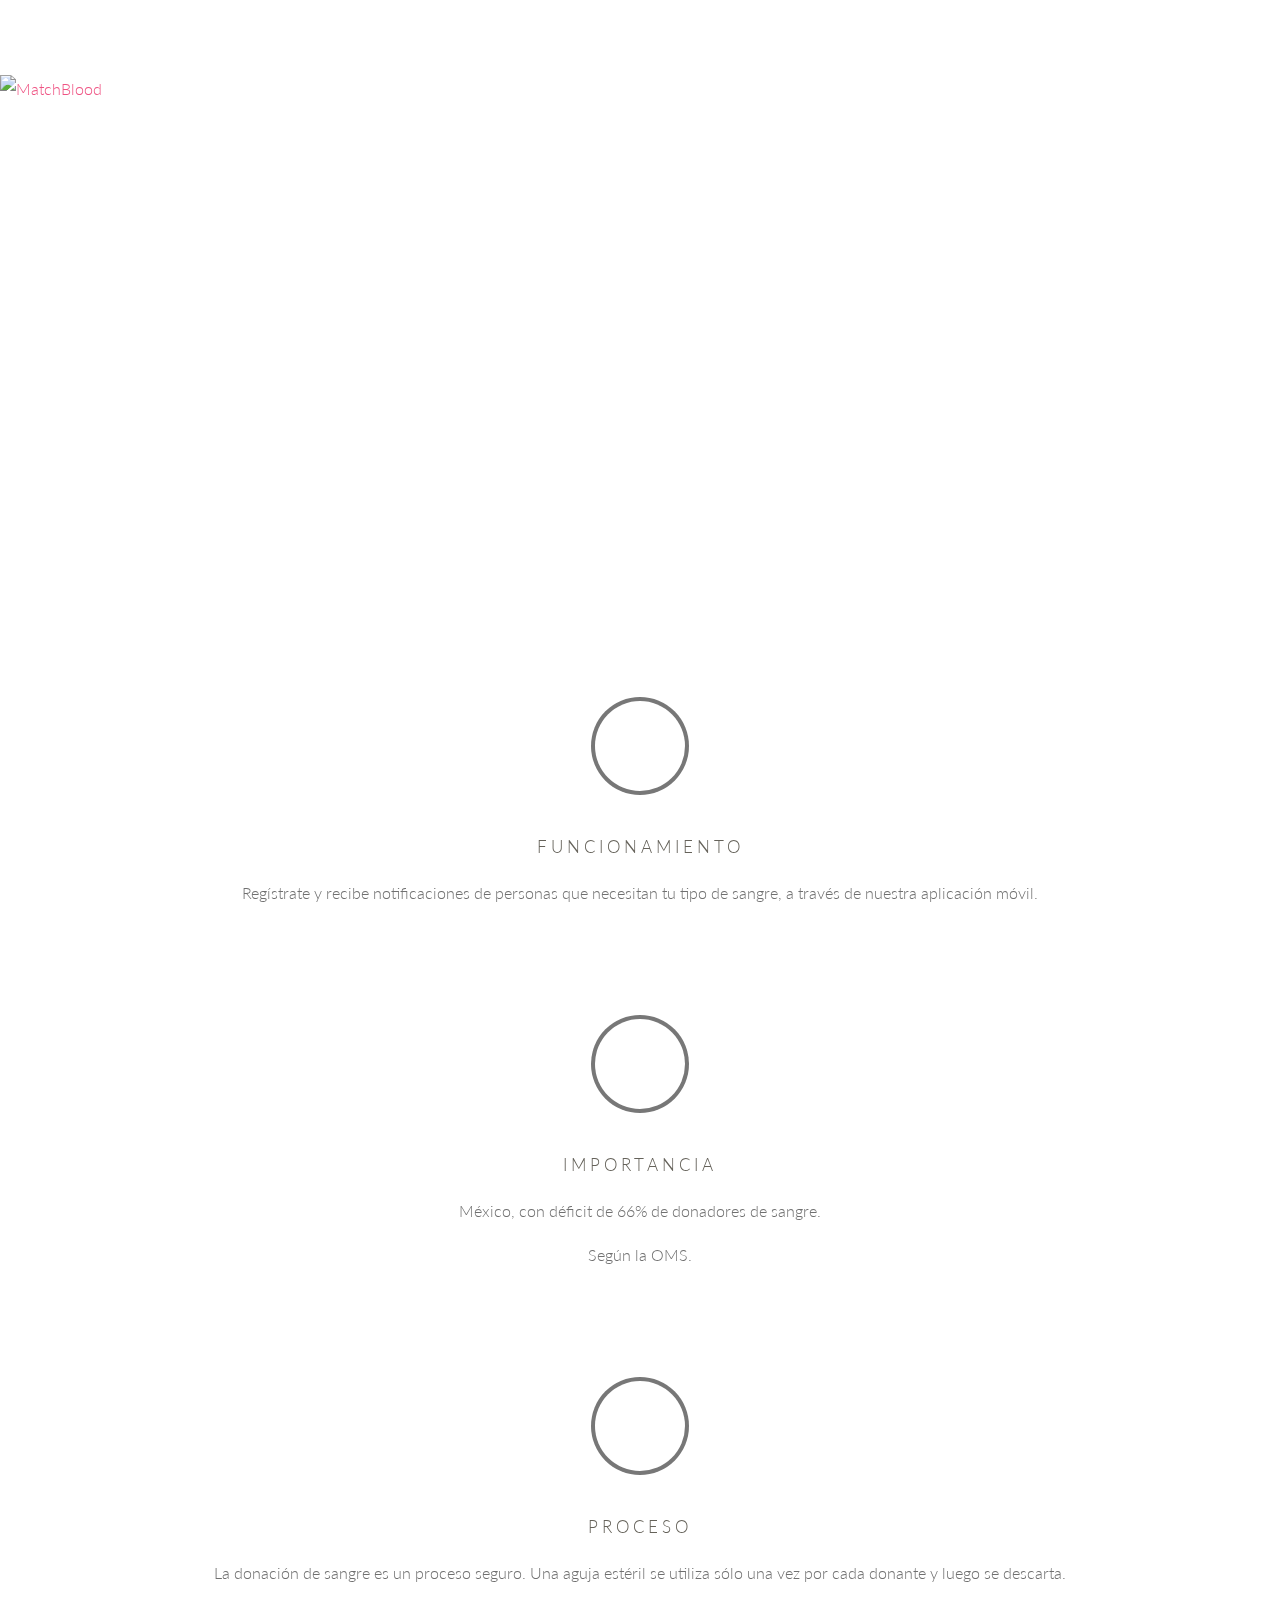
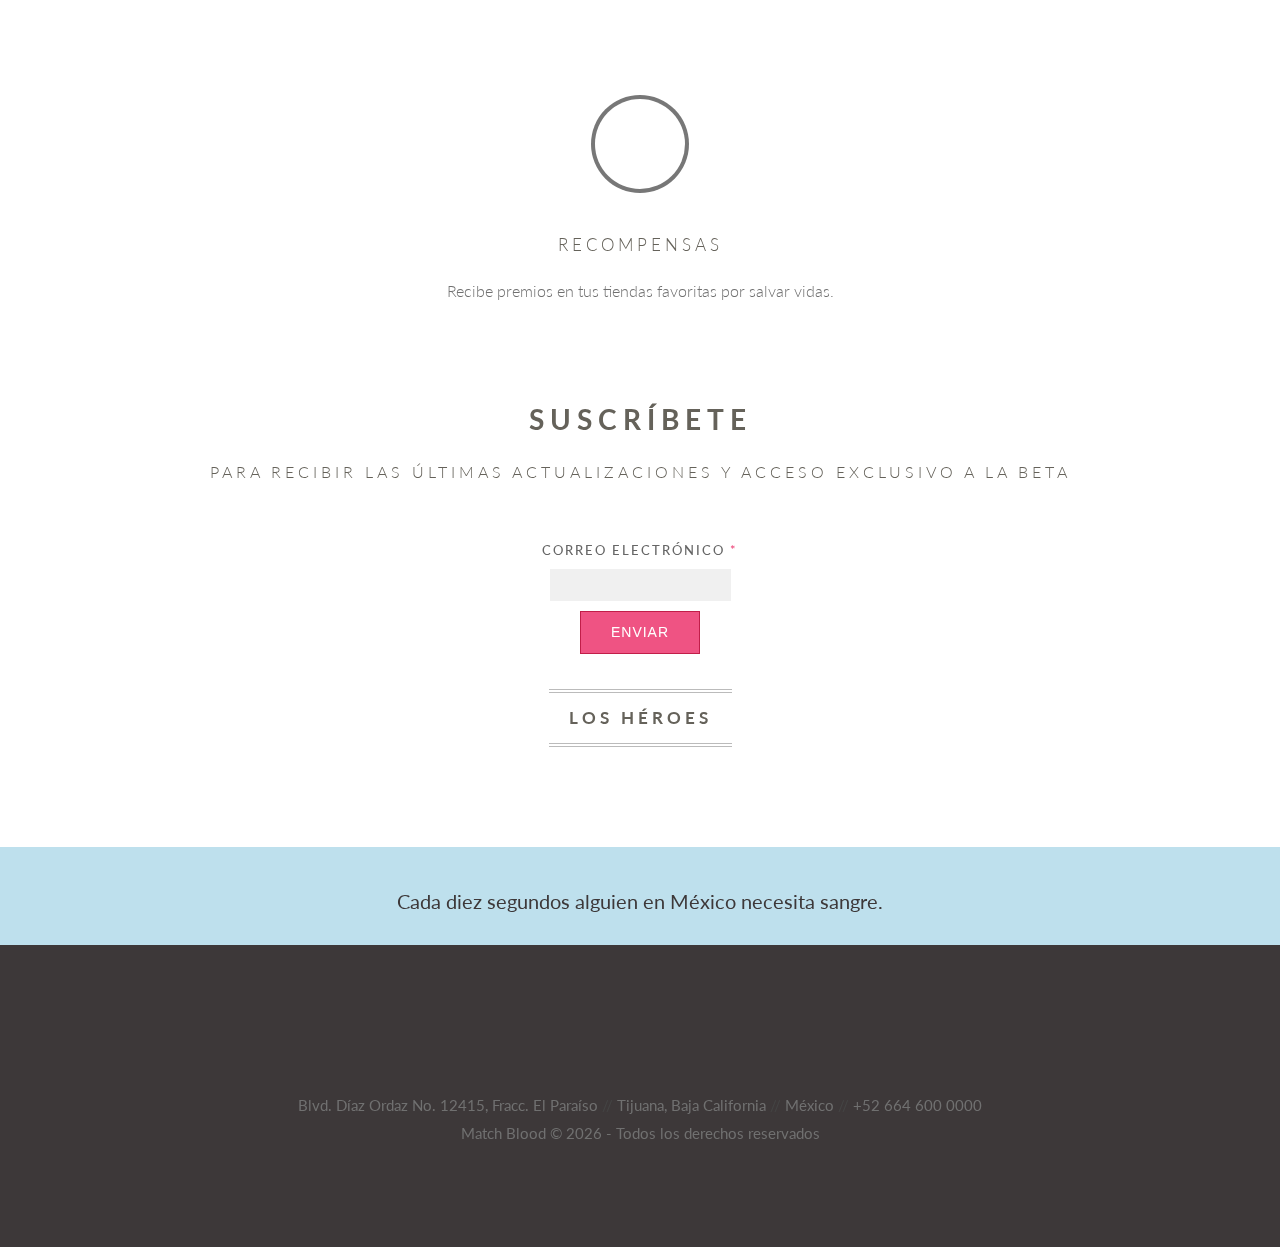
==== commit 66d484ff: "Remove 'Suscribe' button" ====
--- a/index.html
+++ b/index.html
@@ -76,9 +76,9 @@
 				</header>
 				  <!-- // header -->
 
-    	<!-- REVOLUTION SLIDER -->
-        <div class="fullwidthbanner-container">
-        	<div class="fullwidthbanner">
+		<!-- REVOLUTION SLIDER -->
+		<div class="fullwidthbanner-container">
+			<div class="fullwidthbanner">
 			<!-- Slide 1 -->
 			<ul><li data-transition="fade">
 				<img src="img/slider/slider1.jpg" alt="" />
@@ -158,9 +158,9 @@
 				</li>
 			</ul>
 			<div class="tp-bannertimer tp-bottom"></div>
-            </div>
-        </div>
-        <!-- // END REVOLUTION SLIDER -->
+			</div>
+		</div>
+		<!-- // END REVOLUTION SLIDER -->
 
 		<div class="container">
 			<div class="row">
@@ -240,23 +240,23 @@
 		
 		<div class="portitem-tobe" data-link="#" data-bigimage="img/portfolio/4l.jpg" data-thumbnail="img/portfolio/4.jpg"></div>
 		</div>
-    </div>
+	</div>
 		</div>
 			</div>
 				</div>
 			</div>
 		<!-- FEATURE STRIP -->
 			<div class="strip">
-				Cada diez segundos alguien en M&eacute;xico necesita sangre.
-				<span class="marg-left10"></span>
-				<a class="btn btn-colour-red" href="#">Suscr&iacute;bete</a>
+				<span>Cada diez segundos alguien en M&eacute;xico necesita sangre.</span>
+				<!--<span class="marg-left10"></span>-->
+				<!--<a class="btn btn-colour-red" href="#">Suscr&iacute;bete</a>-->
 			</div>
 			<!-- // FEATURE STRIP -->
 			<!-- FOOTER -->
 			<footer class="footer">
-        	<div class="container">
-            	<div class="row">
-                	<div class="span12 center">
+			<div class="container">
+				<div class="row">
+					<div class="span12 center">
 					<img src="img/diamond.png" alt="" />
 						<div class="copyright">
 					<p>
@@ -272,7 +272,7 @@
 						M&eacute;xico
 						<span class="dark-grey">//</span>
 						+52 664 600 0000
-                    		<br/>Match Blood &copy;
+							<br/>Match Blood &copy;
 							<script type="text/javascript">
 							//<![CDATA[
 								var d = new Date()
@@ -288,10 +288,10 @@
 							<span class="dark-grey"><i class="icon icon-align-justify marg-left5"></i></span>
 						</div>
 					</div>
-                </div>
-            </div>
-        </footer>
-        <!-- // END FOOTER -->
+				</div>
+			</div>
+		</footer>
+		<!-- // END FOOTER -->
 <!-- SCRIPTS -->
 	<script type="text/javascript" src="js/jquery.js"></script>
 	<script type="text/javascript" src="js/bootstrap.min.js"></script>
@@ -300,7 +300,7 @@
 <!-- slider settings -->
 <script>
 	//<![CDATA[
-    $(document).ready(function() {
+	$(document).ready(function() {
 	if ($.fn.cssOriginal!=undefined)
 	$.fn.css = $.fn.cssOriginal;
 	$('.fullwidthbanner').revolution(
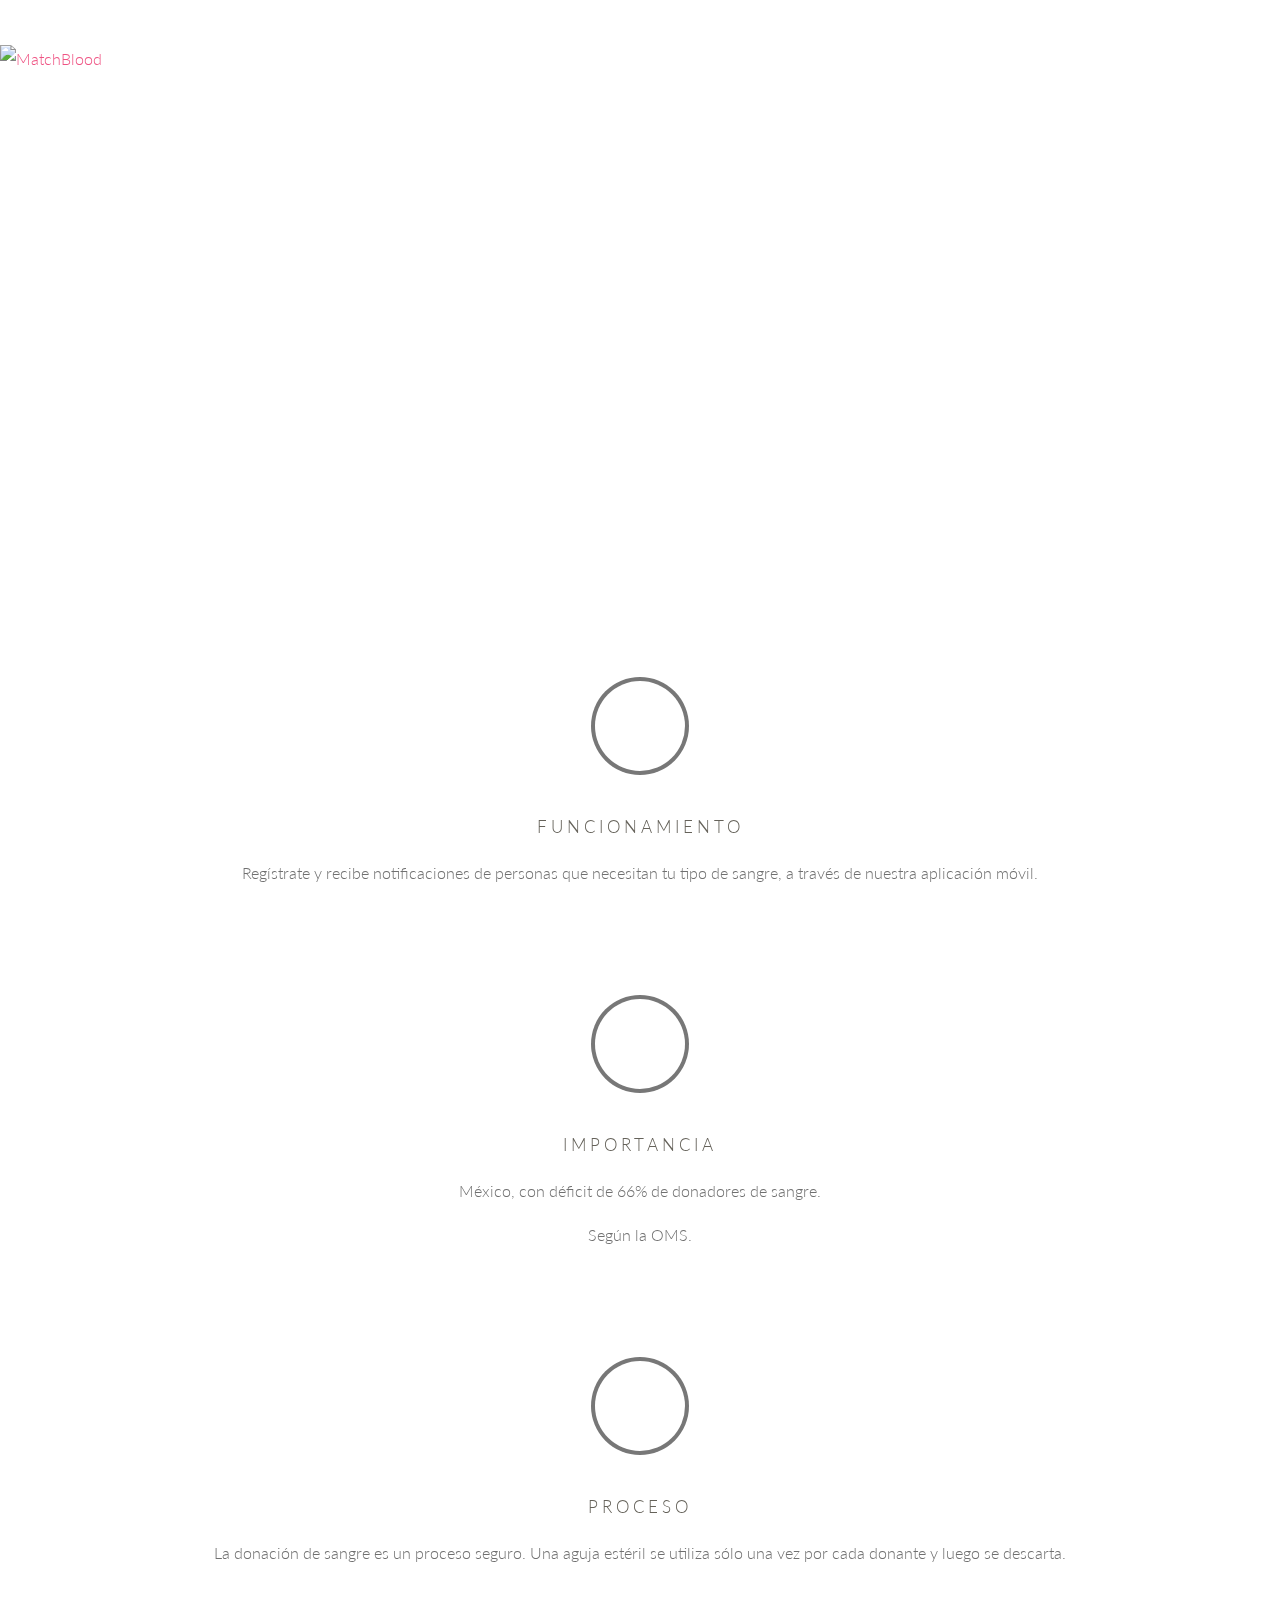
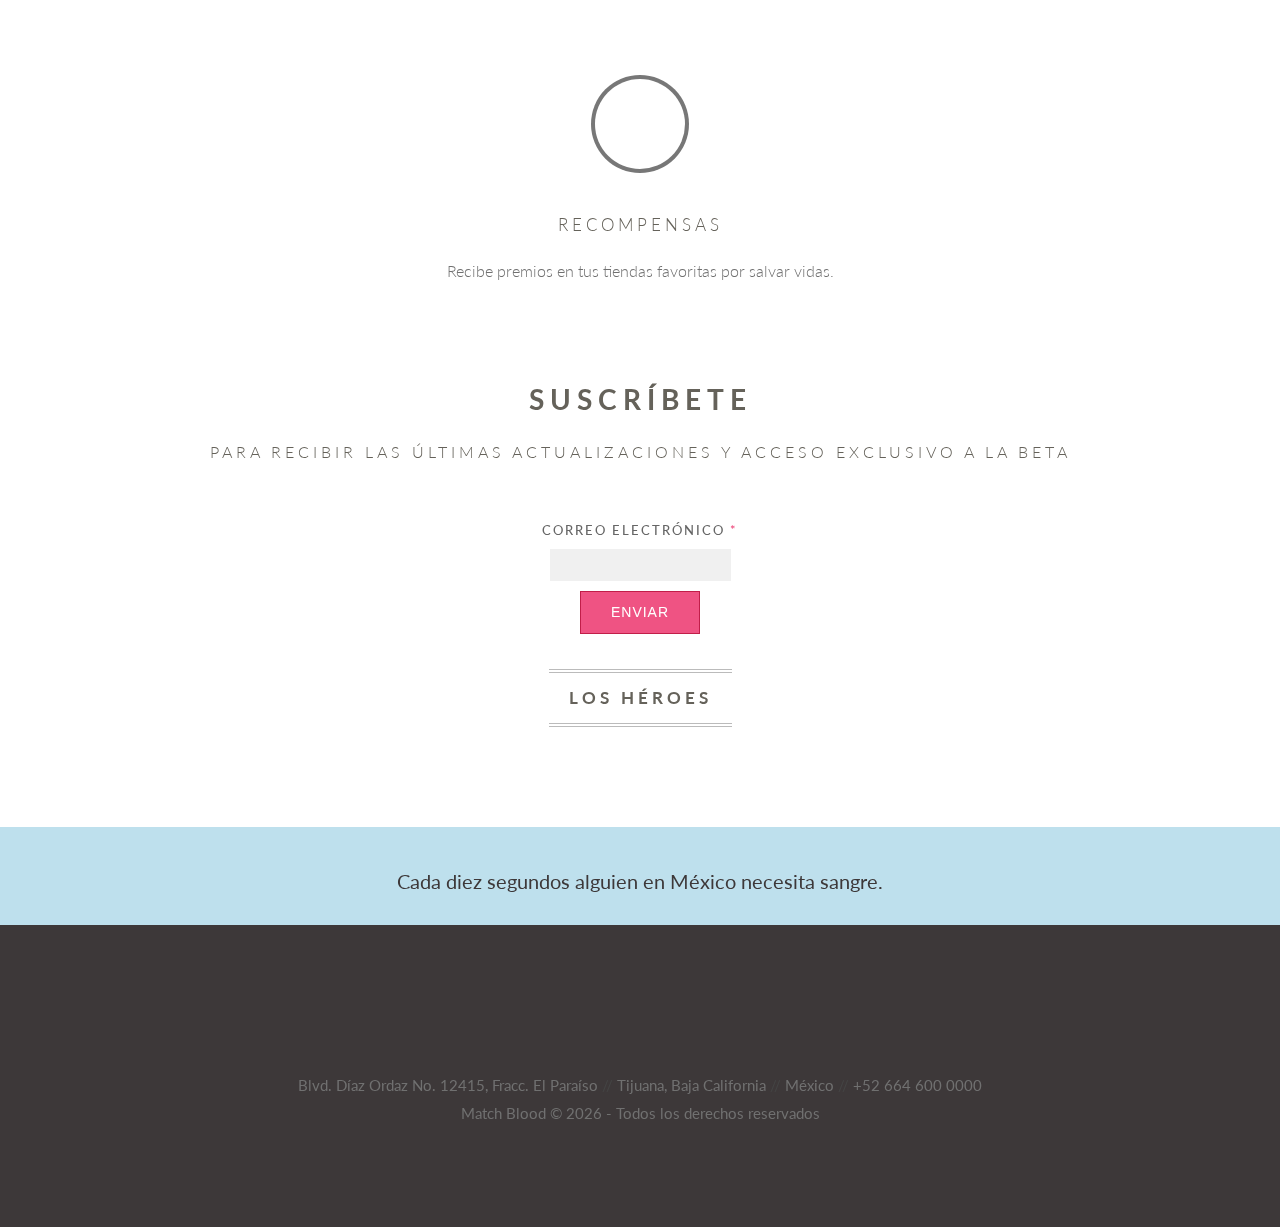
==== commit 8c5a1619: "fix logo margin" ====
--- a/index.html
+++ b/index.html
@@ -300,24 +300,23 @@
 <!-- slider settings -->
 <script>
 	//<![CDATA[
-	$(document).ready(function() {
-	if ($.fn.cssOriginal!=undefined)
-	$.fn.css = $.fn.cssOriginal;
-	$('.fullwidthbanner').revolution(
-		{
-			delay:9000,
-			startwidth:950,
-			startheight:550,
-			onHoverStop:"on",	
-			navigationType:"none",		
-			soloArrowLeftHOffset:0,
-			soloArrowLeftVOffset:0,
-			soloArrowRightHOffset:0,
-			soloArrowRightVOffset:0,
-			touchenabled:"on",			
-			fullWidth:"on",
-			shadow:0					
-		});
+    $(document).ready(function () {
+	    if ($.fn.cssOriginal!=undefined)
+	        $.fn.css = $.fn.cssOriginal;
+	    $('.fullwidthbanner').revolution({
+			    delay:9000,
+			    startwidth:950,
+			    startheight:550,
+			    onHoverStop:"on",	
+			    navigationType:"none",		
+			    soloArrowLeftHOffset:0,
+			    soloArrowLeftVOffset:0,
+			    soloArrowRightHOffset:0,
+			    soloArrowRightVOffset:0,
+			    touchenabled:"on",			
+			    fullWidth:"on",
+			    shadow:0					
+	    });
 	});
 //]]>
 </script>
--- a/css/style.css
+++ b/css/style.css
@@ -230,7 +230,7 @@
 /**** LOGO ****/
 .logo a{
  	float: left; 
-	margin: 40px 0 0px 0;
+	margin: 10px 0 10px 0;
 	webkit-transition: all 0.3s ease-in;  
     -moz-transition: all 0.3s ease-in;  
     -o-transition: all 0.3s ease-in;  
@@ -261,7 +261,7 @@
 }
 .logo-sticky a{
  	float: left; 
-	margin: 22px 0 0px 0;
+	margin: 10px 0 10px 0;
 	webkit-transition: all 0.3s ease-in;  
     -moz-transition: all 0.3s ease-in;  
     -o-transition: all 0.3s ease-in;  
@@ -274,7 +274,8 @@
 	float: right;
 	text-decoration: none;
 	padding: 8px 12px;
-	margin:20px 0 0;
+	margin-top:10px;
+    margin-bottom:20px;
 	font-size:20px;
 }
 .menu {
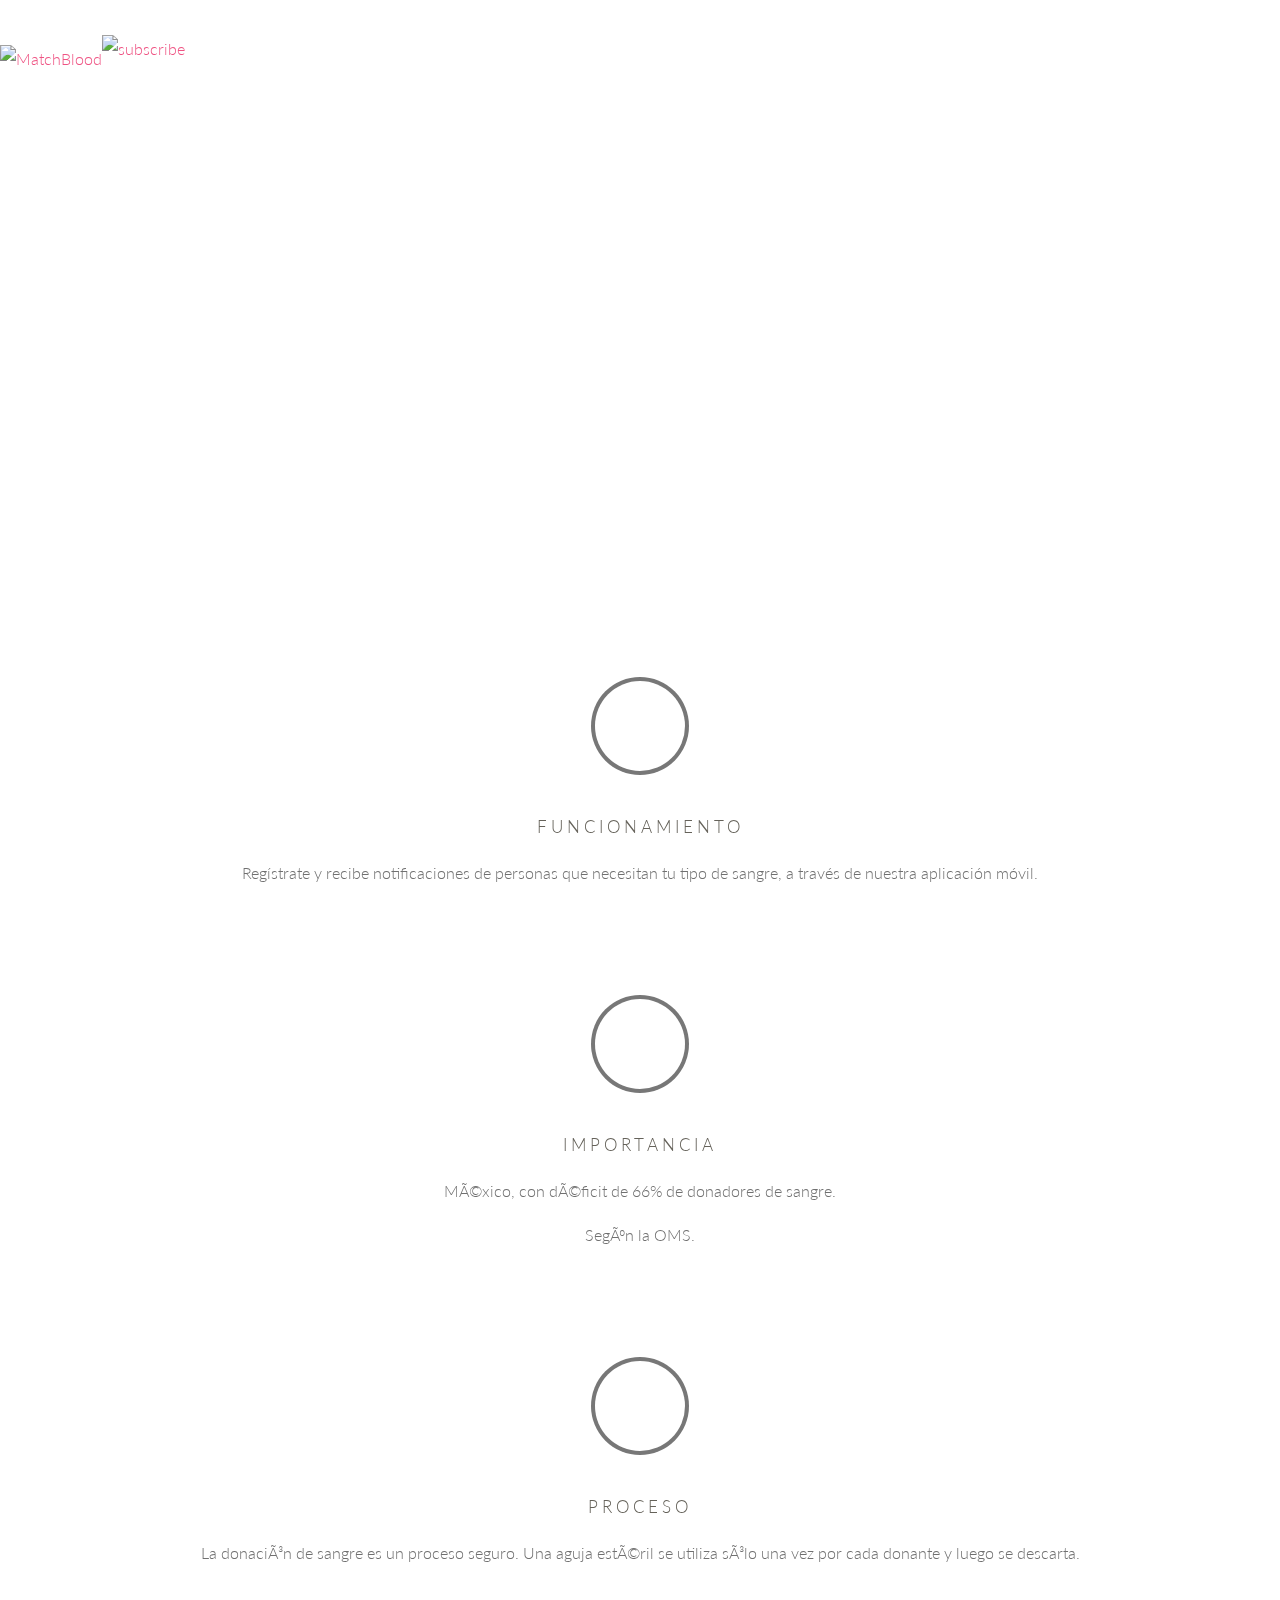
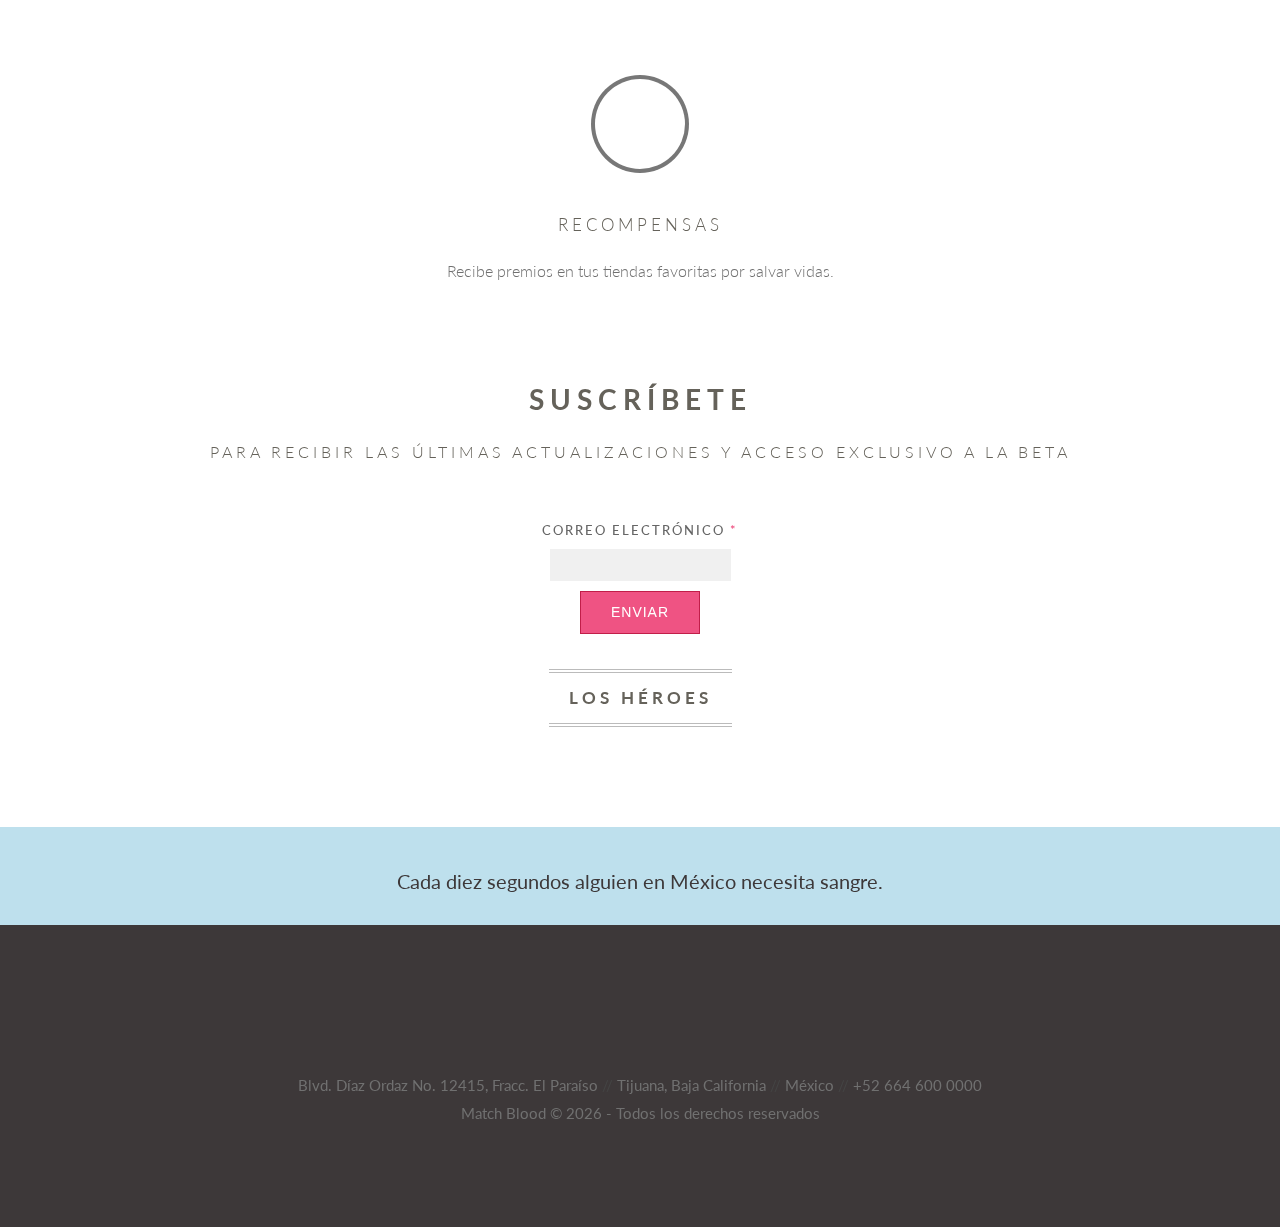
==== commit d6c9dddb: "Update index.html" ====
--- a/index.html
+++ b/index.html
@@ -1,288 +1,294 @@
 <!DOCTYPE html>
-<html lang="en">
-<head>
-<meta charset="utf-8">
-<meta name="google-site-verification" content="d3Jpvb1TQGvPLcZEpv-4AwzzMVEL5hhlhBvyIH_7O0A" />
-<title>MatchBlood | 5to Startup Weekend Tijuana</title>
-<meta name="viewport" content="width=device-width, initial-scale=1.0">
-<meta name="description" content="">
-<meta name="author" content="">
-
-<!-- Google Fonts -->
-<link href='http://fonts.googleapis.com/css?family=Lato:400,700,300' rel='stylesheet' type='text/css'>
-<!--[if IE]>
-	<link href="http://fonts.googleapis.com/css?family=Lato" rel="stylesheet" type="text/css">
-	<link href="http://fonts.googleapis.com/css?family=Lato:400" rel="stylesheet" type="text/css">
-	<link href="http://fonts.googleapis.com/css?family=Lato:700" rel="stylesheet" type="text/css">
-	<link href="http://fonts.googleapis.com/css?family=Lato:300" rel="stylesheet" type="text/css">
-<![endif]-->
-
-<link rel="stylesheet" type="text/css" media="screen" href="css/bootstrap.min.css" />
-<link rel="stylesheet" type="text/css" media="screen" href="css/style.css" />
-<link rel="stylesheet" type="text/css" media="screen" href="css/stylesOp.css" />
-<link rel="stylesheet" type="text/css" media="screen" href="css/settings.css" />
-<link rel="stylesheet" type="text/css" media="screen" href="css/font-awesome.min.css" />
-<link rel="stylesheet" type="text/css" media="screen" href="css/fontello.css" />
-<link rel="stylesheet" type="text/css" href="css/icon-effect.css" />	
-<link rel="stylesheet" type="text/css" href="css/prettyphoto.css"/>
-<link rel="stylesheet" type="text/css" href="css/dzsportfolio.css"/>
-
-<!--[if lt IE 9]>
-<script src="http://html5shim.googlecode.com/svn/trunk/html5.js"></script>
-<![endif]-->
-<!--[if IE 7]>
-<link rel="stylesheet" href="css/font-awesome-ie7.min.css">
-<link rel="stylesheet" href="css/fontello-ie7.css">
-<![endif]-->
-<script src="js/modernizr.custom.js"></script>
-</head>
-
-<body>
-	<header class="header">
-		<!--logo-->
+<html lang="es">
+	<head>
+		<meta http-equiv="Content-Type" content="text/html; charset=ISO-8859-1">
+		<meta name="google-site-verification" content="d3Jpvb1TQGvPLcZEpv-4AwzzMVEL5hhlhBvyIH_7O0A" />
+		<title>MatchBlood | 5to Startup Weekend Tijuana</title>
+		<meta name="viewport" content="width=device-width, initial-scale=1.0">
+		<meta name="description" content="Permite conectar a donantes de sangre con solicitantes">
+		<meta name="author" content="Matchblood">
+		<meta http-equiv="X-UA-Compatible" content="IE=edge"> 
+
+		<!-- Google Fonts -->
+		<link href='http://fonts.googleapis.com/css?family=Lato:400,700,300' rel='stylesheet' type='text/css'>
+		<!--[if IE]>
+			<link href="http://fonts.googleapis.com/css?family=Lato" rel="stylesheet" type="text/css">
+			<link href="http://fonts.googleapis.com/css?family=Lato:400" rel="stylesheet" type="text/css">
+			<link href="http://fonts.googleapis.com/css?family=Lato:700" rel="stylesheet" type="text/css">
+			<link href="http://fonts.googleapis.com/css?family=Lato:300" rel="stylesheet" type="text/css">
+		<![endif]-->
+
+		<link rel="stylesheet" type="text/css" media="screen" href="css/bootstrap.min.css" />
+		<link rel="stylesheet" type="text/css" media="screen" href="css/style.css" />
+		<link rel="stylesheet" type="text/css" media="screen" href="css/stylesOp.css" />
+		<link rel="stylesheet" type="text/css" media="screen" href="css/settings.css" />
+		<link rel="stylesheet" type="text/css" media="screen" href="css/font-awesome.min.css" />
+		<link rel="stylesheet" type="text/css" media="screen" href="css/fontello.css" />
+		<link rel="stylesheet" type="text/css" href="css/icon-effect.css" />	
+		<link rel="stylesheet" type="text/css" href="css/prettyphoto.css"/>
+		<link rel="stylesheet" type="text/css" href="css/dzsportfolio.css"/>
+
+		<!--[if lt IE 9]>
+			<script src="http://html5shim.googlecode.com/svn/trunk/html5.js"></script>
+		<![endif]-->
+		<!--[if IE 7]>
+			<link rel="stylesheet" href="css/font-awesome-ie7.min.css">
+			<link rel="stylesheet" href="css/fontello-ie7.css">
+		<![endif]-->
+		<script src="js/modernizr.custom.js"></script>
+
+		<!--[if lt IE 9]>
+		  <script src="http://html5shim.googlecode.com/svn/trunk/html5.js"></script>
+		<![endif]-->
+		<script src="https://rawgit.com/scottjehl/Respond/master/dest/respond.src.js"></script>
+		<link href="https://rawgithub.com/scottjehl/Respond/master/cross-domain/respond-proxy.html" id="respond-proxy" rel="respond-proxy" />
+	</head>
+
+	<body>
+		<header class="header">
+			<!--logo-->
 			<div class="container">
-			<div class="row">
-				<div class="span12">
-					<div class="navbar">
-					<!--logo-->			
-					<div class="logo">
-						 <a href="index.html"><img src="img/logo.png" alt="MatchBlood" /></a>  
-					</div>
-					<!--menu-->	
-					<a class="menu-link" href="#menu"><i class="icon-reorder white"></i></a>  
-					</div>
-					</div>
-					</div>
-						</div>
-							</header>
-							<!--//header-->
-							
-							<!-- sticky header-->
-							<header class="header sticky hidden-phone hidden-tablet">
-						<div class="container">
-					<div class="row">
-				<div class="span12">
-					<div class="navbar">
-					<!--logo-->			
-					<div class="logo-sticky">
-						 <a href="index.html"><img src="img/diamond.png" alt="" /></a>  
-					</div>
-					<!--menu-->	
-					
-					</div>
-				</div>
-				</div>
-				</div>
-				</header>
-				  <!-- // header -->
-
+				<div class="row">
+					<div class="span12">
+						<div class="navbar">
+						<!--logo-->			
+							<div class="logo">
+								<a href="index.html"><img src="img/logo.png" alt="MatchBlood" /></a>  
+							</div>
+							<!--menu-->	
+							<a class="menu-link" href="#menu"><i class="icon-reorder white"></i></a>  
+						</div>
+					</div>
+				</div>
+			</div>
+		</header>
+		<!--//header-->
+								
+		<!-- sticky header-->
+		<header class="header sticky hidden-phone hidden-tablet">
+			<div class="container">
+				<div class="row">
+					<div class="span12">
+						<div class="navbar">
+							<!--logo-->			
+							<div class="logo-sticky">
+								<a href="index.html"><img src="img/diamond.png" alt="" /></a>  
+							</div>
+							<!--menu-->	
+						</div>
+					</div>
+				</div>
+			</div>
+		</header>
+		<!-- // header -->
+		
+		<!-- Subscribe -->
+		<div class="span1 subscribe_block">
+			<a href="#subscribe"><img src="img/message.png" alt="subscribe"/></a>
+		</div>
+		
 		<!-- REVOLUTION SLIDER -->
 		<div class="fullwidthbanner-container">
-			<div class="fullwidthbanner">
-			<!-- Slide 1 -->
-			<ul><li data-transition="fade">
-				<img src="img/slider/slider1.jpg" alt="" />
-				<div class="caption lfl stl  bg1" data-x="center" data-y="120" data-speed="800" data-start="700" data-easing="easeOutExpo">
-				<h3 class="rev-title big bold">MATCH BLOOD</h3>
-				</div>
+			<div class="fullwidthbanner">				
+				<ul>
+					<!-- Slide 1 -->
+					<li data-transition="fade">
+						<img src="img/slider/slider1.jpg" alt="" />
+						<div class="caption lfl stl  bg1" data-x="center" data-y="120" data-speed="800" data-start="700" data-easing="easeOutExpo">
+							<h3 class="rev-title big bold">MATCH BLOOD</h3>
+						</div>
+						
+						<div class="caption lfl stl rev-title-sub bg" data-x="center" data-y="280" data-speed="800" data-start="1100" data-easing="easeOutExpo">
+						CONECTA DONANTES Y SOLICITANTES DE SANGRE
+						</div>
+						
+						<div class="caption sfb" data-x="center" data-y="390" data-speed="1100" data-start="1500" data-easing="easeOutExpo">
+							<a class="btn btn-colour-red mobile center" href="#">Suscr&iacute;bete</a>                 
+						</div>
+					</li>
 				
-				<div class="caption lfl stl rev-title-sub bg" data-x="center" data-y="280" data-speed="800" data-start="1100" data-easing="easeOutExpo">
-				CONECTA DONANTES Y SOLICITANTES DE SANGRE
-				</div>
-				
-				<div class="caption sfb" data-x="center" data-y="390" data-speed="1100" data-start="1500" data-easing="easeOutExpo">
-				<a class="btn btn-colour-red mobile center" href="#">Suscr&iacute;bete</a>                 
-				</div>
-			</li>
-			
-			<!-- Slide 2 -->
-				<li data-transition="fade" data-slotamount="10" data-masterspeed="300">
-					<img src="img/slider/slider3.jpg" alt="" />
+					<!-- Slide 2 -->
+					<li data-transition="fade" data-slotamount="10" data-masterspeed="300">
+						<img src="img/slider/slider3.jpg" alt="" />
+						
+						<!-- Caption -->
+						<div class="caption lfl stl bg rev-left" data-x="left" data-y="60" data-speed="800" data-start="700" data-easing="easeOutExpo">
+							<h2 class="rev-title big">SE H&Eacute;roe<br>Salva vidas</h2>
+						</div>
+						
+						<!-- Caption -->
+						<div class="caption lfl stl rev-textGray rev-left" data-x="left" data-y="190" data-speed="800" data-start="1100" data-easing="easeOutExpo">
+							<p>Más de 11.000 donaciones de sangre son necesarias todos los días.
+							<br />
+							La donación de sangre es un simple proceso de cuatro pasos:<br />
+							registro, historial médico y físico, donación y recuperación.</p>
+						</div>
+						
+						<!-- Caption -->
+						<div class="caption sfb stb rev-left" data-x="left" data-y="380" data-speed="1100" data-start="1500" data-easing="easeOutExpo">
+							<a class="btn btn-colour-red" href="#">Inf&oacute;rmate</a>&nbsp;&nbsp;
+							<a class="btn btn-colour-red" href="#">SUSCR&iacute;BETE</a>                  
+						</div>						
+					</li>
 					
-					<!-- Caption -->
-					<div class="caption lfl stl bg rev-left" data-x="left" data-y="60" data-speed="800" data-start="700" data-easing="easeOutExpo">
-					<h2 class="rev-title big">SE H&Eacute;roe<br>Salva vidas</h2>
-					</div>
+					<!-- Slide 3 -->
+					<li data-transition="slidedown" data-slotamount="10" data-masterspeed="300">
+						<img src="img/slider/slider6.jpg" alt="" />
+
+						<div class="caption fade" data-x="70" data-y="120" data-speed="900" data-start="500" data-easing="easeOutBack">
+						</div>	
+						<!-- Video -->
+						<iframe width="400" height="300" src="//www.youtube.com/embed/TTT9Mxprx0w" frameborder="0" allowfullscreen></iframe>
+						<!-- Caption -->
+						<div class="caption sft rev-title-white big bg rev-left" data-x="150" data-y="150" data-speed="300" data-start="1200" data-easing="easeOutExpo">
+							&Uacute;nete
+						</div>
+						
+					</li>
 					
-					<!-- Caption -->
-					<div class="caption lfl stl rev-textGray rev-left" data-x="left" data-y="190" data-speed="800" data-start="1100" data-easing="easeOutExpo">
-					<p>Más de 11.000 donaciones de sangre son necesarias todos los días.
-					<br />
-					La donación de sangre es un simple proceso de cuatro pasos:<br />
-					registro, historial médico y físico, donación y recuperación.</p>
-					</div>
-					
-					<!-- Caption -->
-					<div class="caption sfb stb rev-left" data-x="left" data-y="380" data-speed="1100" data-start="1500" data-easing="easeOutExpo">
-					<a class="btn btn-colour-red" href="#">Inf&oacute;rmate</a>&nbsp;&nbsp;
-					<a class="btn btn-colour-red" href="#">SUSCR&iacute;BETE</a>                  
-					</div>
-					
-				</li>
-				
-				<!-- Slide 3 -->
-					<li data-transition="slidedown" data-slotamount="10" data-masterspeed="300">
-					<img src="img/slider/slider6.jpg" alt="" />
-
-					<div class="caption fade" data-x="70" data-y="120" data-speed="900" data-start="500" data-easing="easeOutBack">
-						
-					<!-- Video -->
-					<iframe width="400" height="300" src="//www.youtube.com/embed/TTT9Mxprx0w" frameborder="0" allowfullscreen></iframe>
-					<!-- Caption -->
-					<div class="caption sft rev-title-white big bg rev-left" data-x="150" data-y="150" data-speed="300" data-start="1200" data-easing="easeOutExpo">
-					&Uacute;nete
-					</div>
-					
-				</li>
-				
-				<!-- Slide 4 -->
+					<!-- Slide 4 -->
 					<li data-transition="fade" data-slotamount="7" data-masterspeed="300" >
-					<img src="img/slider/slider7.jpg" alt="" />
-										
-					<div class="caption lfl stl bold bg rev-right" data-x="right" data-y="80" data-speed="800" data-start="1500" data-easing="easeOutExpo">
-					<h3 class="rev-title big bold">salva vidas hoy</h3></div>
-
-					<!-- Caption -->
-					<div class="caption lfl stl rev-textGray rev-left rev-rightAlign" data-x="right" data-y="190" data-speed="800" data-start="1700" data-easing="easeOutExpo">
-					<p class="white">Un donante sano puede donar células rojas<br />
-					 de la sangre cada 56 días , o células rojas dobles<br />
-					cada 112 días.</p>
-					</div>
-					
-					<div class="caption sfb rev-title medium-white" data-x="20" data-y="360" data-speed="800" data-start="1900" data-easing="easeOutExpo">
-					
-					</div>	
-					
-					<div class="tp-caption sft" data-x="672" data-y="330" data-speed="700" data-start="1500" data-easing="easeOutBack">
-					<img src="img/slider/macbook.png" alt="" /></div>
-				</li>
-			</ul>
-			<div class="tp-bannertimer tp-bottom"></div>
+						<img src="img/slider/slider7.jpg" alt="" />
+											
+						<div class="caption lfl stl bold bg rev-right" data-x="right" data-y="80" data-speed="800" data-start="1500" data-easing="easeOutExpo">
+							<h3 class="rev-title big bold">salva vidas hoy</h3>
+						</div>
+
+						<!-- Caption -->
+						<div class="caption lfl stl rev-textGray rev-left rev-rightAlign" data-x="right" data-y="190" data-speed="800" data-start="1700" data-easing="easeOutExpo">
+							<p class="white">Un donante sano puede donar células rojas<br />
+							 de la sangre cada 56 días , o células rojas dobles<br />
+							cada 112 días.</p>
+						</div>
+						
+						<div class="caption sfb rev-title medium-white" data-x="20" data-y="360" data-speed="800" data-start="1900" data-easing="easeOutExpo"></div>	
+						
+						<div class="tp-caption sft" data-x="672" data-y="330" data-speed="700" data-start="1500" data-easing="easeOutBack">
+							<img src="img/slider/macbook.png" alt="" />
+						</div>
+					</li>
+				</ul>
+				<div class="tp-bannertimer tp-bottom"></div>
 			</div>
 		</div>
 		<!-- // END REVOLUTION SLIDER -->
 
 		<div class="container">
 			<div class="row">
-			<div class="span3 center" >
-				<div class="hi-icon-wrap hi-icon-effect">
-				<a href="javascript:{}" class="hi-icon icon-linecog"></a>
-				<h3>Funcionamiento</h3>
-				<p>Reg&iacute;strate y recibe notificaciones de personas que necesitan tu tipo de sangre, a trav&eacute;s de nuestra aplicaci&oacute;n m&oacute;vil.</p>
+				<div class="span3 center" >
+					<div class="hi-icon-wrap hi-icon-effect">
+						<a href="javascript:{}" class="hi-icon icon-linecog"></a>
+						<h3>Funcionamiento</h3>
+						<p>Reg&iacute;strate y recibe notificaciones de personas que necesitan tu tipo de sangre, a trav&eacute;s de nuestra aplicaci&oacute;n m&oacute;vil.</p>
+					</div>
+				</div>
+						
+				<div class="span3 center">
+					<div class="hi-icon-wrap  hi-icon-effect">
+						<a href="javascript:{}" class="hi-icon icon-lineuser"></a>
+						<h3>Importancia</h3>
+						<p>México, con déficit de 66% de donadores de sangre.</p>
+						<p>Según la OMS.</p>
+					</div>
+				</div>
 				
-				</div>
-					</div>
-					
-			<div class="span3 center">
-				<div class="hi-icon-wrap  hi-icon-effect">
-				<a href="javascript:{}" class="hi-icon icon-lineuser"></a>
-				<h3>Importancia</h3>
-				<p>México, con déficit de 66% de donadores de sangre.</p>
-				<p>Según la OMS.</p>
-				
-				</div>
-					</div>
-			
-			<div class="span3 center">
-				<div class="hi-icon-wrap hi-icon-effect">
-				<a href="javascript:{}" class="hi-icon icon-linenote"></a>
-				<h3>Proceso</h3>
-				<p>La donación de sangre es un proceso seguro. Una aguja estéril se utiliza sólo una vez por cada donante y luego se descarta.</p>
-				
-				</div>
-					</div>
-					
-			<div class="span3 center">
-				<div class="hi-icon-wrap hi-icon-effect">
-				<a href="javascript:{}" class="hi-icon icon-linelocation"></a>
-				<h3>Recompensas</h3>
-				<p>Recibe premios en tus tiendas favoritas por salvar vidas.</p>
-				
-				</div>
-			</div>
-		</div>
-	</div>
-	<div class="container">
-		<h1>suscr&iacute;bete</h1>
-					<h2 class="small">Para recibir las &uacute;ltimas actualizaciones y acceso exclusivo a la beta
-					</h2>
-				<div class="span8 offset2 center">
+				<div class="span3 center">
+					<div class="hi-icon-wrap hi-icon-effect">
+						<a href="javascript:{}" class="hi-icon icon-linenote"></a>
+						<h3>Proceso</h3>
+						<p>La donación de sangre es un proceso seguro. Una aguja estéril se utiliza sólo una vez por cada donante y luego se descarta.</p>
+					</div>
+				</div>
+						
+				<div class="span3 center">
+					<div class="hi-icon-wrap hi-icon-effect">
+						<a href="javascript:{}" class="hi-icon icon-linelocation"></a>
+						<h3>Recompensas</h3>
+						<p>Recibe premios en tus tiendas favoritas por salvar vidas.</p>
+					</div>
+				</div>
+			</div>
+		</div>
+		<div class="container" id="subscribe">
+			<h1>suscr&iacute;bete</h1>
+			<h2 class="small">Para recibir las &uacute;ltimas actualizaciones y acceso exclusivo a la beta</h2>
+			<div class="span8 offset2 center">
 				<div class="contact_form">  
-			<div id="note"></div>
-		<div id="fields">
-		<form id="ajax-contact-form" action="subscribe/" method="post" accept-charset="UTF-8">
-			<p class="form_info">correo electr&oacute;nico <span class="required">*</span></p>
-			<input class="span5" type="email" name="email" required/>
-		</br>
-			<input type="submit" class="btn btn-colour-red marg-right5" name="subscribe" value="Enviar" />
-			<div class="clear"></div>
-		</form> 
-	</div>
-</div> 
-	</div>
-	</div>
-	<!-- LATEST WORK -->
+					<div id="note"></div>
+					<div id="fields">
+						<form id="ajax-contact-form" name="form" accept-charset="UTF-8">
+							<p class="form_info">correo electr&oacute;nico <span class="required">*</span></p>
+							<input class="span5" type="email" name="email" required/>
+						</br>
+							<input type="submit" id="save_subscribe" class="btn btn-colour-red marg-right5" name="subscribe" value="Enviar" />
+							<div class="clear"></div>
+						</form> 
+					</div>
+				</div> 
+			</div>
+		</div>
+		<!-- LATEST WORK -->
 		<div class="container pad30">
-		<div class="row">
-		<h3 class="line center">Los H&eacute;roes</h3>
-		<div class="span12 pad25">
-		<div class="projects">	
-		<div id="zoom_portfolio" class="dzsportfolio skin-clean delay-effects special-grid-1  hover-opacity">
-		<div class="preloader"></div>
-		<div class="items">
-		<div class="portitem-tobe" data-link="#" data-bigimage="img/portfolio/1.jpg" data-thumbnail="img/portfolio/1.jpg"></div>
-		
-		<div class="portitem-tobe" data-link="#" data-bigimage="img/portfolio/2.jpg" data-thumbnail="img/portfolio/2.jpg"></div>
-		
-		<div class="portitem-tobe" data-link="#" data-bigimage="img/portfolio/v2.jpg" data-thumbnail="img/portfolio/v2.jpg"></div>
-		
-		<div class="portitem-tobe" data-link="#" data-bigimage="img/portfolio/10l.jpg" data-thumbnail="img/portfolio/10.jpg"></div>
-		
-		<div class="portitem-tobe" data-link="#" data-bigimage="img/portfolio/4l.jpg" data-thumbnail="img/portfolio/4.jpg"></div>
-		</div>
-	</div>
-		</div>
-			</div>
-				</div>
-			</div>
+			<div class="row">
+				<h3 class="line center">Los H&eacute;roes</h3>
+				<div class="span12 pad25">
+					<div class="projects">	
+						<div id="zoom_portfolio" class="dzsportfolio skin-clean delay-effects special-grid-1  hover-opacity">
+							<div class="preloader"></div>
+							<div class="items">
+								<div class="portitem-tobe" data-link="#" data-bigimage="img/portfolio/1.jpg" data-thumbnail="img/portfolio/1.jpg"></div>
+								
+								<div class="portitem-tobe" data-link="#" data-bigimage="img/portfolio/2.jpg" data-thumbnail="img/portfolio/2.jpg"></div>
+								
+								<div class="portitem-tobe" data-link="#" data-bigimage="img/portfolio/v2.jpg" data-thumbnail="img/portfolio/v2.jpg"></div>
+								
+								<div class="portitem-tobe" data-link="#" data-bigimage="img/portfolio/10l.jpg" data-thumbnail="img/portfolio/10.jpg"></div>
+								
+								<div class="portitem-tobe" data-link="#" data-bigimage="img/portfolio/4l.jpg" data-thumbnail="img/portfolio/4.jpg"></div>
+							</div>
+						</div>
+					</div>
+				</div>
+			</div>
+		</div>
 		<!-- FEATURE STRIP -->
-			<div class="strip">
-				<span>Cada diez segundos alguien en M&eacute;xico necesita sangre.</span>
-				<!--<span class="marg-left10"></span>-->
-				<!--<a class="btn btn-colour-red" href="#">Suscr&iacute;bete</a>-->
-			</div>
-			<!-- // FEATURE STRIP -->
-			<!-- FOOTER -->
-			<footer class="footer">
+		<div class="strip">
+				<span id="text-change">Cada diez segundos alguien en M&eacute;xico necesita sangre.</span>
+ 				<!--<span class="marg-left10"></span>-->
+ 				<!--<a class="btn btn-colour-red" href="#">Suscr&iacute;bete</a>-->
+		</div>
+		<!-- // FEATURE STRIP -->
+		<!-- FOOTER -->
+		<footer class="footer">
 			<div class="container">
 				<div class="row">
 					<div class="span12 center">
-					<img src="img/diamond.png" alt="" />
+						<img src="img/diamond.png" alt="" />
 						<div class="copyright">
-					<p>
-						<a href="http://www.facebook.com/matchblood"><i class="icon icon-facebook marg-right5"></i></a> 
-						<a href="http://www.twitter.com/MatchBlood"><i class="icon icon-twitter marg-right5"></i></a> 
-						<a href="https://plus.google.com/u/0/b/112050154426393744458/112050154426393744458/"><i class="icon icon-google-plus marg-right5"></i></a> 
-					</p>
-					<p>
-						Blvd. D&iacute;az Ordaz No. 12415, Fracc. El Para&iacute;so
-						<span class="dark-grey">//</span>
-						Tijuana, Baja California
-						<span class="dark-grey">//</span>
-						M&eacute;xico
-						<span class="dark-grey">//</span>
-						+52 664 600 0000
-							<br/>Match Blood &copy;
-							<script type="text/javascript">
-							//<![CDATA[
-								var d = new Date()
-								document.write(d.getFullYear())
-								//]]>
+							<p>
+								<a href="http://www.facebook.com/matchblood"><i class="icon icon-facebook marg-right5"></i></a> 
+								<a href="http://www.twitter.com/MatchBlood"><i class="icon icon-twitter marg-right5"></i></a> 
+								<a href="https://plus.google.com/u/0/b/112050154426393744458/112050154426393744458/"><i class="icon icon-google-plus marg-right5"></i></a> 
+							</p>
+							<p>
+								Blvd. D&iacute;az Ordaz No. 12415, Fracc. El Para&iacute;so
+								<span class="dark-grey">//</span>
+								Tijuana, Baja California
+								<span class="dark-grey">//</span>
+								M&eacute;xico
+								<span class="dark-grey">//</span>
+								+52 664 600 0000
+								<br/>Match Blood &copy;
+								<script type="text/javascript">
+								//<![CDATA[
+									var d = new Date()
+									document.write(d.getFullYear())
+									//]]>
 								</script>
-							 - Todos los derechos reservados
-						</p>
-							</div>
-							<div class="go-top"> 
+								- Todos los derechos reservados
+							</p>
+						</div>
+						<div class="go-top"> 
 							<span class="dark-grey"><i class="icon icon-align-justify marg-right5"></i></span> 
 							<a href="#"><i class="icon icon-chevron-sign-up"></i></a> 
 							<span class="dark-grey"><i class="icon icon-align-justify marg-left5"></i></span>
@@ -292,77 +298,94 @@
 			</div>
 		</footer>
 		<!-- // END FOOTER -->
-<!-- SCRIPTS -->
-	<script type="text/javascript" src="js/jquery.js"></script>
-	<script type="text/javascript" src="js/bootstrap.min.js"></script>
-	<script type="text/javascript" src="js/jquery.themepunch.revolution.min.js"></script>
-	<script type="text/javascript" src="js/jquery.themepunch.plugins.min.js"></script>
-<!-- slider settings -->
-<script>
-	//<![CDATA[
-    $(document).ready(function () {
-	    if ($.fn.cssOriginal!=undefined)
-	        $.fn.css = $.fn.cssOriginal;
-	    $('.fullwidthbanner').revolution({
-			    delay:9000,
-			    startwidth:950,
-			    startheight:550,
-			    onHoverStop:"on",	
-			    navigationType:"none",		
-			    soloArrowLeftHOffset:0,
-			    soloArrowLeftVOffset:0,
-			    soloArrowRightHOffset:0,
-			    soloArrowRightVOffset:0,
-			    touchenabled:"on",			
-			    fullWidth:"on",
-			    shadow:0					
-	    });
-	});
-//]]>
-</script>
-	<script src="js/dzsportfolio.js" type="text/javascript"></script>
-	<script src="js/jquery.isotope.min.js" type="text/javascript"></script>
-	<script src="js/scroller.js" type="text/javascript"></script>
-	<script src="js/prettyphoto.js"></script>
-	<script type="text/javascript" src="js/scripts.js"></script>
-<!-- fade in settings -->
-<script>
-//<![CDATA[
-	$(window).scroll(function() {
-		$('.hi-icon').each(function(){
-		var imagePos = $(this).offset().top;
-	var topOfWindow = $(window).scrollTop();
-			if (imagePos < topOfWindow+900) {
-				$(this).addClass("fadeIn2");
-			}
-		});
-	});
-//]]>
-</script>
-<script>
-//<![CDATA[
-	$(window).scroll(function() {
-		$('.line').each(function(){
-		var imagePos = $(this).offset().top;
-	var topOfWindow = $(window).scrollTop();
-			if (imagePos < topOfWindow+900) {
-				$(this).addClass("fadeIn2");
-			}
-		});
-	});
-//]]>
-</script>
-
-<script>
-  (function(i,s,o,g,r,a,m){i['GoogleAnalyticsObject']=r;i[r]=i[r]||function(){
-  (i[r].q=i[r].q||[]).push(arguments)},i[r].l=1*new Date();a=s.createElement(o),
-  m=s.getElementsByTagName(o)[0];a.async=1;a.src=g;m.parentNode.insertBefore(a,m)
-  })(window,document,'script','//www.google-analytics.com/analytics.js','ga');
-
-  ga('create', 'UA-51808731-1', 'matchblood.co');
-  ga('send', 'pageview');
-
-</script>
-
-</body>
-</html>+		<!-- SCRIPTS -->
+		<script type="text/javascript" src="js/jquery.js"></script>
+		<script type="text/javascript" src="js/bootstrap.min.js"></script>
+		<script type="text/javascript" src="js/jquery.themepunch.revolution.min.js"></script>
+		<script type="text/javascript" src="js/jquery.themepunch.plugins.min.js"></script>
+		<!-- slider settings -->
+		 <script>
+		  	//<![CDATA[
+		      $(document).ready(function () {
+		         var sentences = ['Cada cuatro segundos alguien requiere sangre con urgencia', 'Donar sangre puede salvar una o incluso varias vidas', 'Un hombre puede donar hasta cuatro veces al año y las mujeres de tres a cuatro veces', 'El volumen de sangre se recupera en cuestión de horas y la incorporación de todos los elementos celulares tarda de cuatro a seis días', 'En México la recuperación de sangre es de menos del 65% del 100% necesario'];
+		         var counter = 0;
+		 	    if ($.fn.cssOriginal!=undefined) $.fn.css = $.fn.cssOriginal;
+		  	    $('.fullwidthbanner').revolution({
+		  			    delay:9000,
+		  			    startwidth:950,
+		  			    fullWidth:"on",
+		  			    shadow:0					
+		  	    });
+		 	    setInterval(change, 5000);
+		 	    function change() {
+		 	        $('#text-change').fadeOut(500, function () {
+		 	            $(this).text(sentences[counter]).fadeIn(500);
+		 	        });
+		 	        counter++;
+		 	        if (counter > 4) counter = 0;
+		 	    }
+		  	});
+		  //]]>
+		  </script>
+		</script>
+		<script src="js/dzsportfolio.js" type="text/javascript"></script>
+		<script src="js/jquery.isotope.min.js" type="text/javascript"></script>
+		<script src="js/scroller.js" type="text/javascript"></script>
+		<script src="js/prettyphoto.js"></script>
+		<script type="text/javascript" src="js/scripts.js"></script>
+		<!-- fade in settings -->
+		<script>
+		//<![CDATA[
+			$(window).scroll(function() {
+				$('.hi-icon').each(function(){
+				var imagePos = $(this).offset().top;
+			var topOfWindow = $(window).scrollTop();
+					if (imagePos < topOfWindow+900) {
+						$(this).addClass("fadeIn2");
+					}
+				});
+			});
+		//]]>
+		</script>
+		<script>
+		//<![CDATA[
+			$(window).scroll(function() {
+				$('.line').each(function(){
+				var imagePos = $(this).offset().top;
+			var topOfWindow = $(window).scrollTop();
+					if (imagePos < topOfWindow+900) {
+						$(this).addClass("fadeIn2");
+					}
+				});
+			});
+		//]]>
+		</script>
+
+		<script>
+		  (function(i,s,o,g,r,a,m){i['GoogleAnalyticsObject']=r;i[r]=i[r]||function(){
+		  (i[r].q=i[r].q||[]).push(arguments)},i[r].l=1*new Date();a=s.createElement(o),
+		  m=s.getElementsByTagName(o)[0];a.async=1;a.src=g;m.parentNode.insertBefore(a,m)
+		  })(window,document,'script','//www.google-analytics.com/analytics.js','ga');
+
+		  ga('create', 'UA-51808731-1', 'matchblood.co');
+		  ga('send', 'pageview');
+
+		</script>
+        <script>
+            $(document).on('click','#save_subscribe',function(e) {
+                var data = $("#ajax-contact-form").serialize();
+                $.ajax({
+                    type: "POST",
+                    url: "subscribe/index.php",
+                    data: data,
+                    cache: false,
+                    success: function(data){
+                        $( "#note" ).html(data);
+                        parent.fadeIn(300);
+                    } 
+                });
+                return false;
+            });        
+        </script>
+	</body>
+</html>
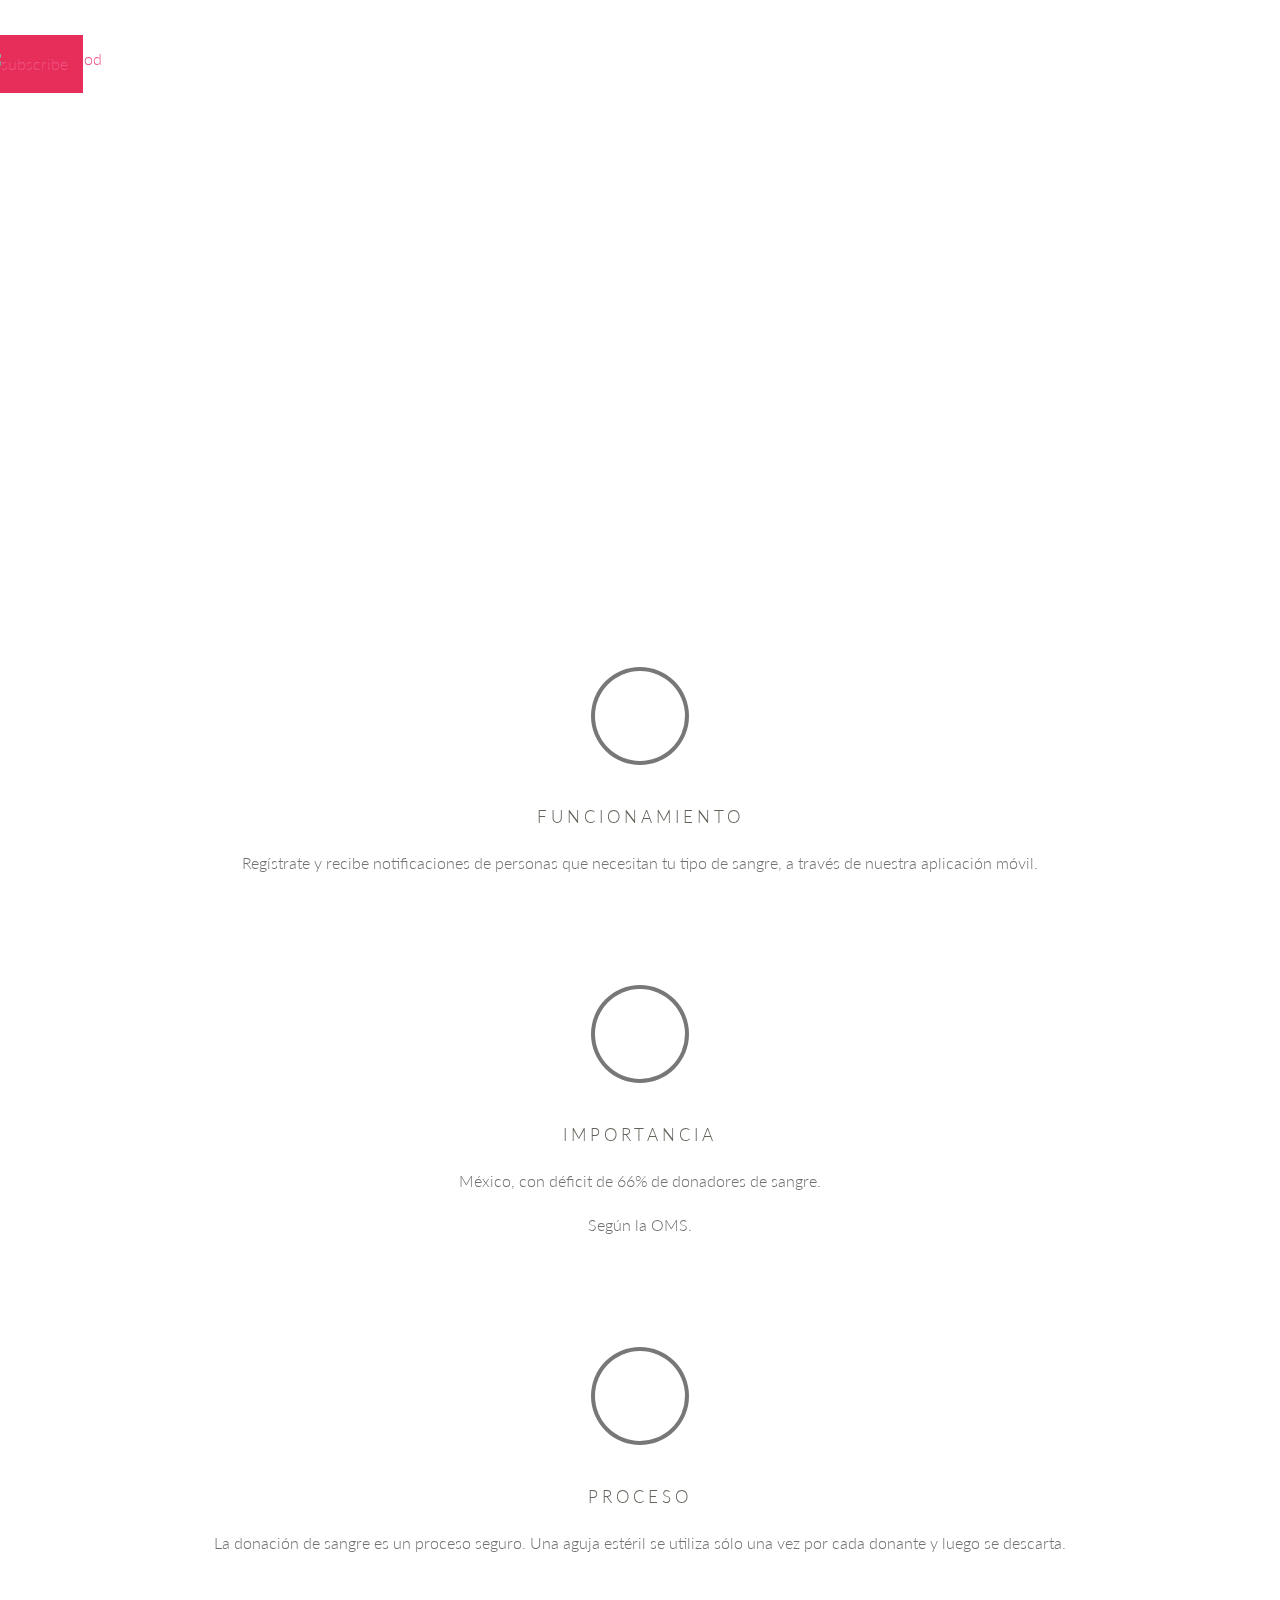
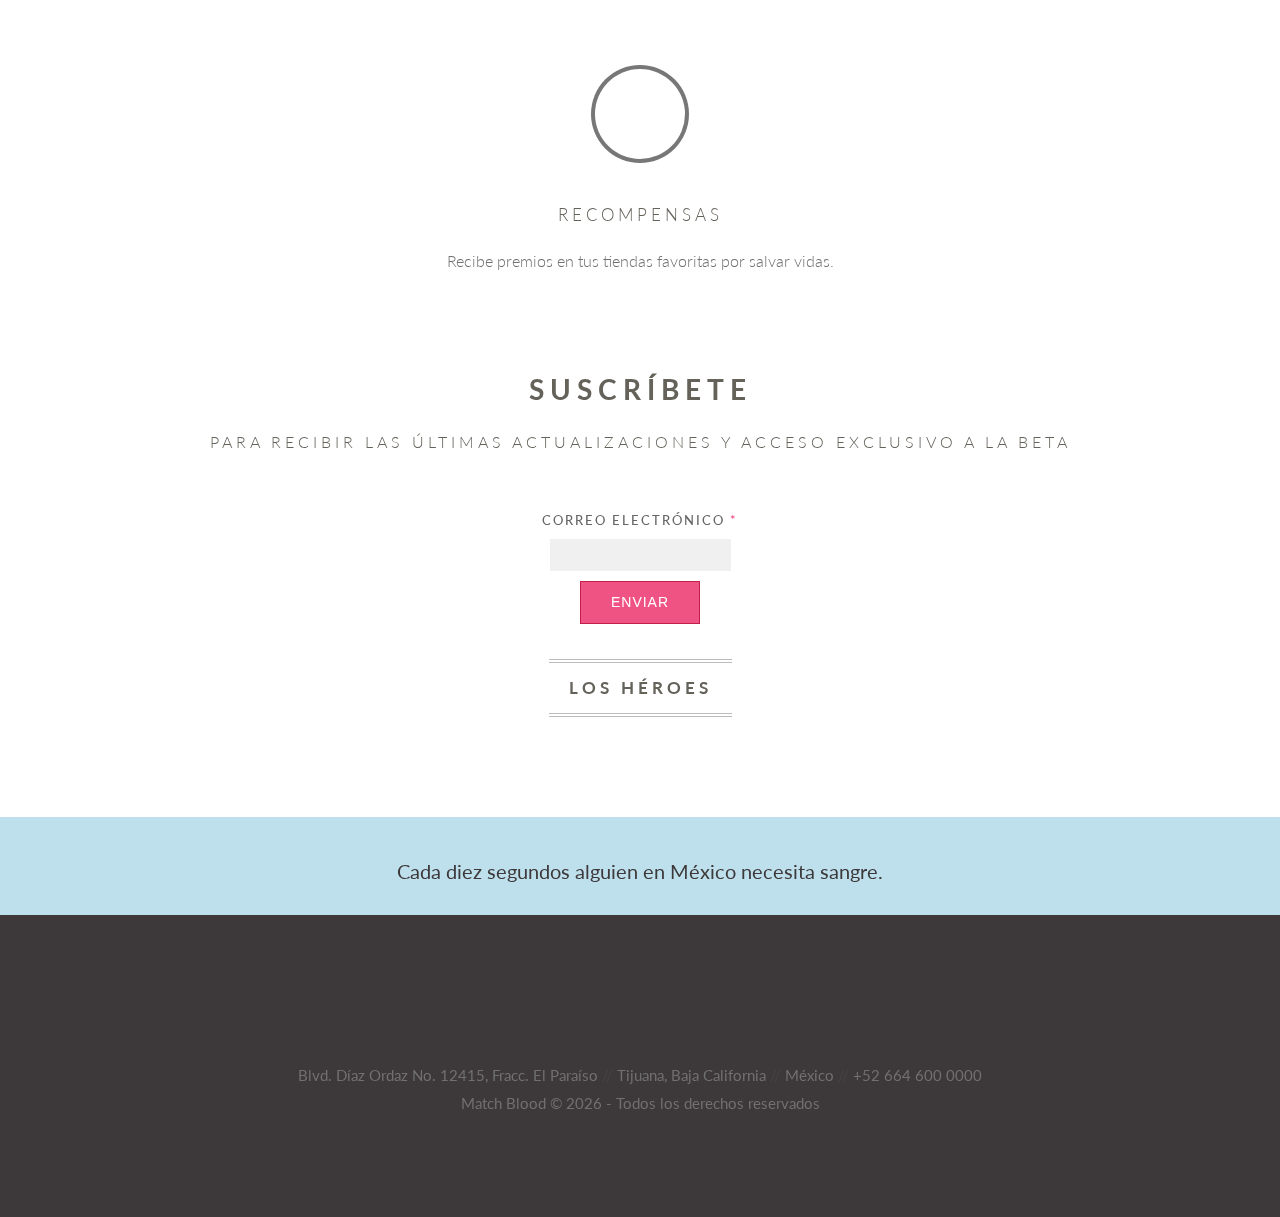
==== commit d69c1082: "added blur to pictures on hover, also added a description text, and removed links from pictures in t" ====
--- a/index.html
+++ b/index.html
@@ -118,10 +118,10 @@
 						
 						<!-- Caption -->
 						<div class="caption lfl stl rev-textGray rev-left" data-x="left" data-y="190" data-speed="800" data-start="1100" data-easing="easeOutExpo">
-							<p>Más de 11.000 donaciones de sangre son necesarias todos los días.
+							<p>M�s de 11.000 donaciones de sangre son necesarias todos los d�as.
 							<br />
-							La donación de sangre es un simple proceso de cuatro pasos:<br />
-							registro, historial médico y físico, donación y recuperación.</p>
+							La donaci�n de sangre es un simple proceso de cuatro pasos:<br />
+							registro, historial m�dico y f�sico, donaci�n y recuperaci�n.</p>
 						</div>
 						
 						<!-- Caption -->
@@ -156,9 +156,9 @@
 
 						<!-- Caption -->
 						<div class="caption lfl stl rev-textGray rev-left rev-rightAlign" data-x="right" data-y="190" data-speed="800" data-start="1700" data-easing="easeOutExpo">
-							<p class="white">Un donante sano puede donar células rojas<br />
-							 de la sangre cada 56 días , o células rojas dobles<br />
-							cada 112 días.</p>
+							<p class="white">Un donante sano puede donar c�lulas rojas<br />
+							 de la sangre cada 56 d�as , o c�lulas rojas dobles<br />
+							cada 112 d�as.</p>
 						</div>
 						
 						<div class="caption sfb rev-title medium-white" data-x="20" data-y="360" data-speed="800" data-start="1900" data-easing="easeOutExpo"></div>	
@@ -187,8 +187,8 @@
 					<div class="hi-icon-wrap  hi-icon-effect">
 						<a href="javascript:{}" class="hi-icon icon-lineuser"></a>
 						<h3>Importancia</h3>
-						<p>México, con déficit de 66% de donadores de sangre.</p>
-						<p>Según la OMS.</p>
+						<p>M�xico, con d�ficit de 66% de donadores de sangre.</p>
+						<p>Seg�n la OMS.</p>
 					</div>
 				</div>
 				
@@ -196,7 +196,7 @@
 					<div class="hi-icon-wrap hi-icon-effect">
 						<a href="javascript:{}" class="hi-icon icon-linenote"></a>
 						<h3>Proceso</h3>
-						<p>La donación de sangre es un proceso seguro. Una aguja estéril se utiliza sólo una vez por cada donante y luego se descarta.</p>
+						<p>La donaci�n de sangre es un proceso seguro. Una aguja est�ril se utiliza s�lo una vez por cada donante y luego se descarta.</p>
 					</div>
 				</div>
 						
@@ -307,7 +307,7 @@
 		 <script>
 		  	//<![CDATA[
 		      $(document).ready(function () {
-		         var sentences = ['Cada cuatro segundos alguien requiere sangre con urgencia', 'Donar sangre puede salvar una o incluso varias vidas', 'Un hombre puede donar hasta cuatro veces al año y las mujeres de tres a cuatro veces', 'El volumen de sangre se recupera en cuestión de horas y la incorporación de todos los elementos celulares tarda de cuatro a seis días', 'En México la recuperación de sangre es de menos del 65% del 100% necesario'];
+		         var sentences = ['Cada cuatro segundos alguien requiere sangre con urgencia', 'Donar sangre puede salvar una o incluso varias vidas', 'Un hombre puede donar hasta cuatro veces al a�o y las mujeres de tres a cuatro veces', 'El volumen de sangre se recupera en cuesti�n de horas y la incorporaci�n de todos los elementos celulares tarda de cuatro a seis d�as', 'En M�xico la recuperaci�n de sangre es de menos del 65% del 100% necesario'];
 		         var counter = 0;
 		 	    if ($.fn.cssOriginal!=undefined) $.fn.css = $.fn.cssOriginal;
 		  	    $('.fullwidthbanner').revolution({
@@ -324,10 +324,23 @@
 		 	        counter++;
 		 	        if (counter > 4) counter = 0;
 		 	    }
+
+		 	    $('.portitem-tobe').hover(function () {
+		 	        $(this).find('.the-feature').css({
+		 	            "-webkit-filter": "blur(2px)"
+		 	        });
+		 	        $(this).find('.the-overlay').append($('<span class="description">some description text</span>').fadeIn(2000));
+		 	    }, function () {
+		 	        $(this).find('.the-feature').css({
+		 	            "-webkit-filter": "blur(0)"
+		 	        });
+		 	        $(this).find('.the-overlay span').remove();
+		 	    });
+
+		 	    $('.the-overlay').children().remove();
 		  	});
 		  //]]>
 		  </script>
-		</script>
 		<script src="js/dzsportfolio.js" type="text/javascript"></script>
 		<script src="js/jquery.isotope.min.js" type="text/javascript"></script>
 		<script src="js/scroller.js" type="text/javascript"></script>
--- a/css/style.css
+++ b/css/style.css
@@ -27,6 +27,26 @@
 /*-----------------------------------------------------------------------------------*/
 /*	01: GENERAL STYLING
 /*-----------------------------------------------------------------------------------*/
+.dzsportfolio.skin-clean .portitem .the-overlay > .the-overlay-anchor
+{
+    display:none !important;
+}
+
+.dzsportfolio.skin-clean .portitem .the-overlay > .the-overlay-anchor-link .plus-link
+{
+    display:none !important;
+}
+
+.the-feature:hover
+{
+    -webkit-filter: blur(2px);
+}
+
+.description
+{
+    color:white;
+}
+
 body {
 	margin: 0; padding: 0;
 	font: 16px/28px 'Lato', sans-serif;
@@ -81,6 +101,16 @@
 outline: 0 none;
 }
 
+.subscribe_block {
+background: #E72D59;
+position: fixed;
+left: -30px;
+}
+
+.subscribe_block img {
+padding: 15px;
+}
+
 /**** ICONS ****/
 .icons{list-style-type:none;margin:0}
 .icons li [class^="icon-"],.icons li [class*=" icon-"]{display:inline-block;width:1.2857142857142858em;
@@ -230,7 +260,7 @@
 /**** LOGO ****/
 .logo a{
  	float: left; 
-	margin: 10px 0 10px 0;
+	margin: 10px 0 0px 0;
 	webkit-transition: all 0.3s ease-in;  
     -moz-transition: all 0.3s ease-in;  
     -o-transition: all 0.3s ease-in;  
@@ -274,8 +304,7 @@
 	float: right;
 	text-decoration: none;
 	padding: 8px 12px;
-	margin-top:10px;
-    margin-bottom:20px;
+	margin:20px 0 0;
 	font-size:20px;
 }
 .menu {
@@ -1969,7 +1998,3 @@
 .btn-colour.mobile:active, .btn-colour.mobile:focus {background: #E72D59; border: 1px solid #C92C44!important; color: #fff!important; }
 .phone-marg { margin-top: 0px; 
 }
-
-
-
-
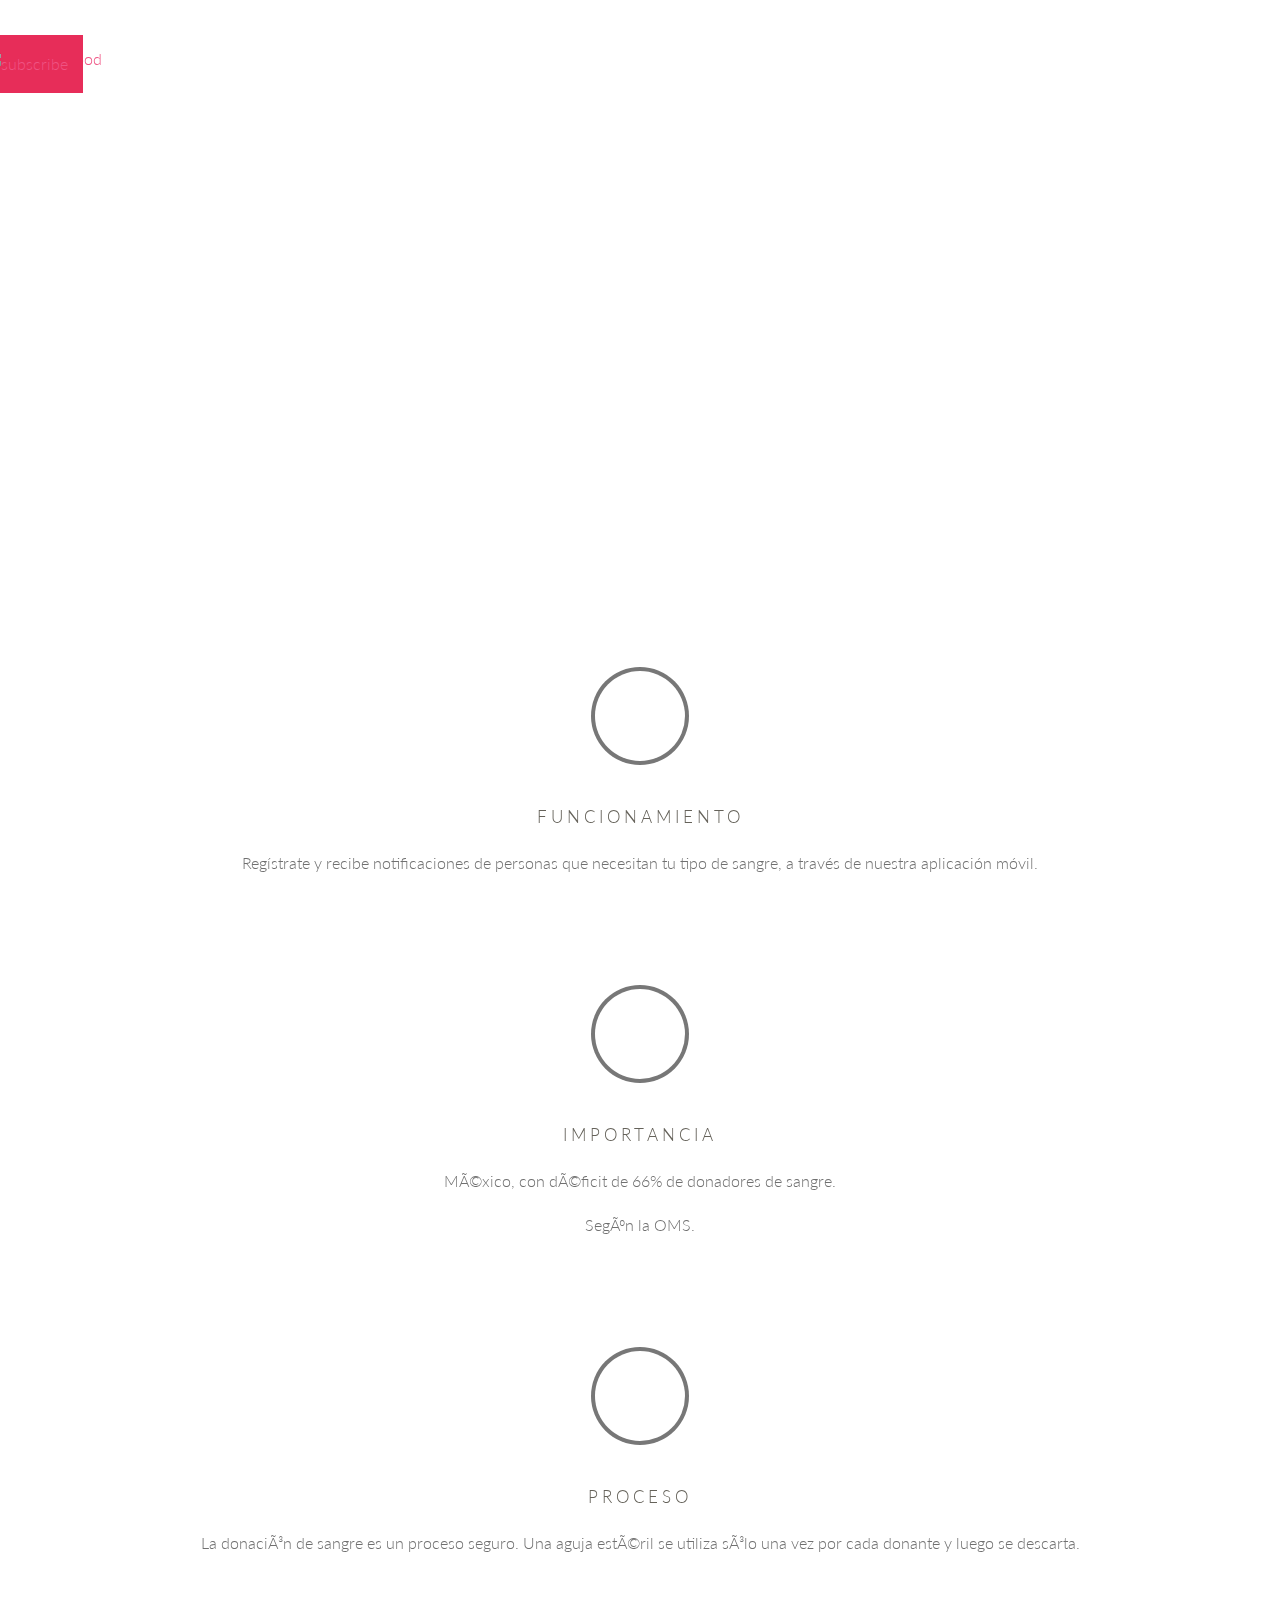
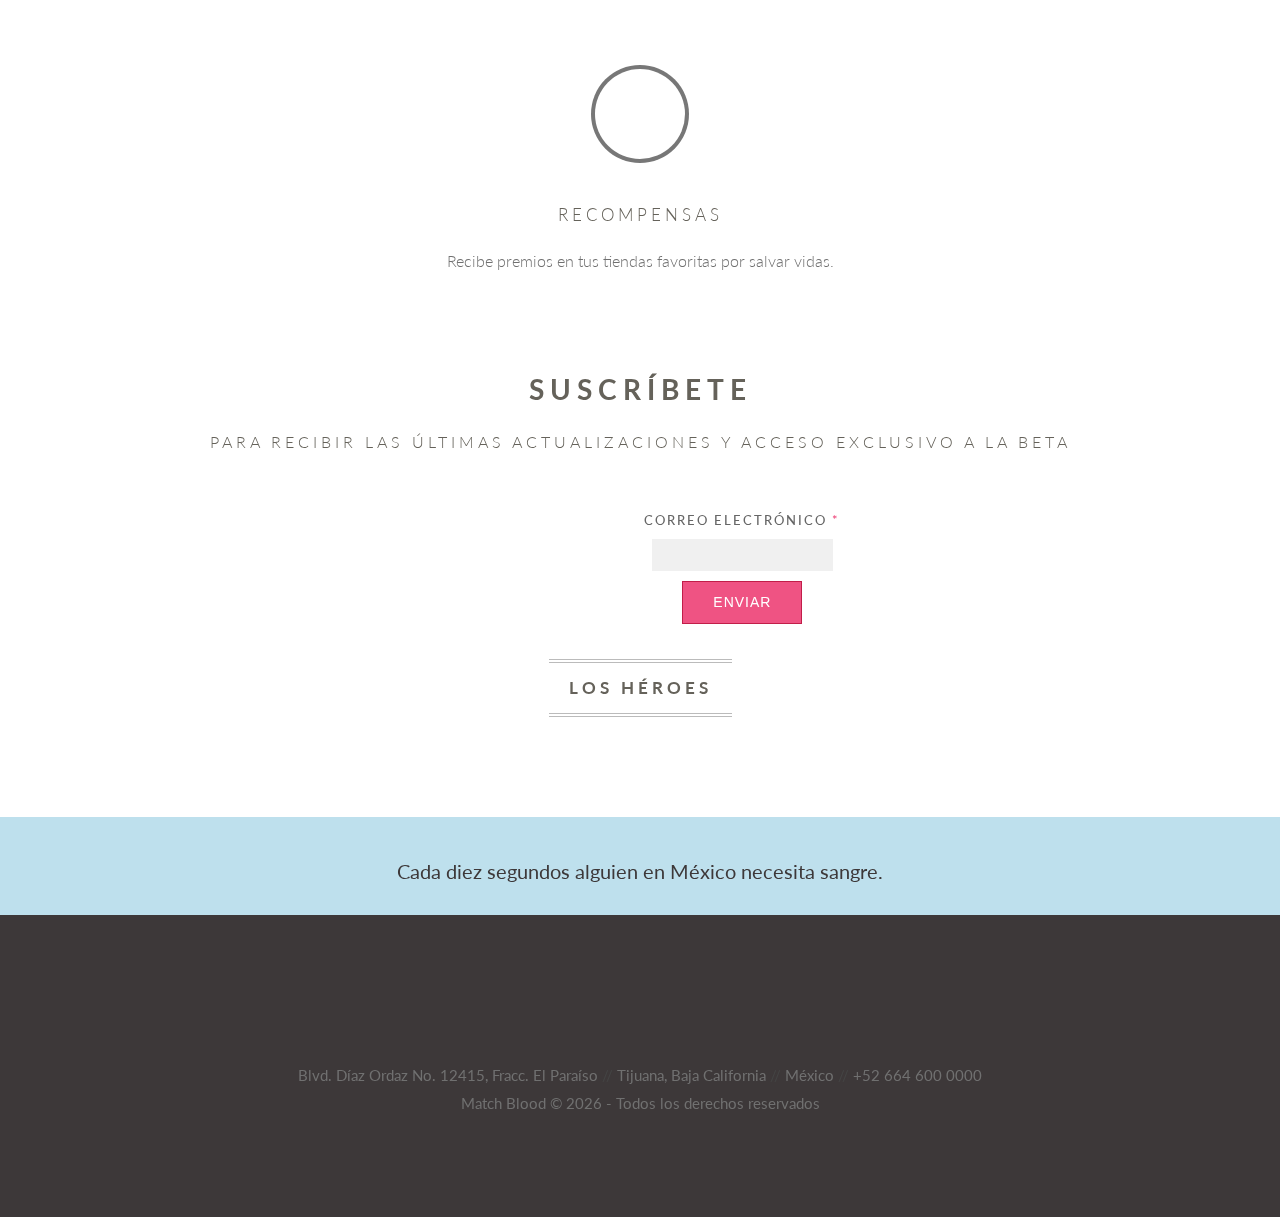
==== commit 92e1a1fe: "Update index.html" ====
--- a/index.html
+++ b/index.html
@@ -7,6 +7,9 @@
 		<meta name="viewport" content="width=device-width, initial-scale=1.0">
 		<meta name="description" content="Permite conectar a donantes de sangre con solicitantes">
 		<meta name="author" content="Matchblood">
+        <meta name="keywords" content="donar, donacion, donacion en tijuana" />
+        <meta name="robots" content="INDEX, FOLLOW">
+        <link rel="shortcut icon" href="#" type="image/x-icon"/>
 		<meta http-equiv="X-UA-Compatible" content="IE=edge"> 
 
 		<!-- Google Fonts -->
@@ -83,7 +86,7 @@
 		<!-- // header -->
 		
 		<!-- Subscribe -->
-		<div class="span1 subscribe_block">
+		<div class="span1 hidden-phone hidden-tablet subscribe_block ">
 			<a href="#subscribe"><img src="img/message.png" alt="subscribe"/></a>
 		</div>
 		
@@ -118,10 +121,10 @@
 						
 						<!-- Caption -->
 						<div class="caption lfl stl rev-textGray rev-left" data-x="left" data-y="190" data-speed="800" data-start="1100" data-easing="easeOutExpo">
-							<p>M�s de 11.000 donaciones de sangre son necesarias todos los d�as.
+							<p>Más de 11.000 donaciones de sangre son necesarias todos los días.
 							<br />
-							La donaci�n de sangre es un simple proceso de cuatro pasos:<br />
-							registro, historial m�dico y f�sico, donaci�n y recuperaci�n.</p>
+							La donación de sangre es un simple proceso de cuatro pasos:<br />
+							registro, historial médico y físico, donación y recuperación.</p>
 						</div>
 						
 						<!-- Caption -->
@@ -156,9 +159,9 @@
 
 						<!-- Caption -->
 						<div class="caption lfl stl rev-textGray rev-left rev-rightAlign" data-x="right" data-y="190" data-speed="800" data-start="1700" data-easing="easeOutExpo">
-							<p class="white">Un donante sano puede donar c�lulas rojas<br />
-							 de la sangre cada 56 d�as , o c�lulas rojas dobles<br />
-							cada 112 d�as.</p>
+							<p class="white">Un donante sano puede donar células rojas<br />
+							 de la sangre cada 56 días , o células rojas dobles<br />
+							cada 112 días.</p>
 						</div>
 						
 						<div class="caption sfb rev-title medium-white" data-x="20" data-y="360" data-speed="800" data-start="1900" data-easing="easeOutExpo"></div>	
@@ -187,8 +190,8 @@
 					<div class="hi-icon-wrap  hi-icon-effect">
 						<a href="javascript:{}" class="hi-icon icon-lineuser"></a>
 						<h3>Importancia</h3>
-						<p>M�xico, con d�ficit de 66% de donadores de sangre.</p>
-						<p>Seg�n la OMS.</p>
+						<p>México, con déficit de 66% de donadores de sangre.</p>
+						<p>Según la OMS.</p>
 					</div>
 				</div>
 				
@@ -196,7 +199,7 @@
 					<div class="hi-icon-wrap hi-icon-effect">
 						<a href="javascript:{}" class="hi-icon icon-linenote"></a>
 						<h3>Proceso</h3>
-						<p>La donaci�n de sangre es un proceso seguro. Una aguja est�ril se utiliza s�lo una vez por cada donante y luego se descarta.</p>
+						<p>La donación de sangre es un proceso seguro. Una aguja estéril se utiliza sólo una vez por cada donante y luego se descarta.</p>
 					</div>
 				</div>
 						
@@ -212,15 +215,15 @@
 		<div class="container" id="subscribe">
 			<h1>suscr&iacute;bete</h1>
 			<h2 class="small">Para recibir las &uacute;ltimas actualizaciones y acceso exclusivo a la beta</h2>
-			<div class="span8 offset2 center">
+			<div class="span8 offset2 center" style="margin-left: 16%;">
 				<div class="contact_form">  
 					<div id="note"></div>
 					<div id="fields">
 						<form id="ajax-contact-form" name="form" accept-charset="UTF-8">
 							<p class="form_info">correo electr&oacute;nico <span class="required">*</span></p>
-							<input class="span5" type="email" name="email" required/>
+							<input class="span5" type="email" id="email" name="email" required/>
 						</br>
-							<input type="submit" id="save_subscribe" class="btn btn-colour-red marg-right5" name="subscribe" value="Enviar" />
+							<input type="submit" id="save_subscribe" class="btn btn-colour-red marg-right5" name="subscribe" value="Enviar"/>
 							<div class="clear"></div>
 						</form> 
 					</div>
@@ -307,7 +310,7 @@
 		 <script>
 		  	//<![CDATA[
 		      $(document).ready(function () {
-		         var sentences = ['Cada cuatro segundos alguien requiere sangre con urgencia', 'Donar sangre puede salvar una o incluso varias vidas', 'Un hombre puede donar hasta cuatro veces al a�o y las mujeres de tres a cuatro veces', 'El volumen de sangre se recupera en cuesti�n de horas y la incorporaci�n de todos los elementos celulares tarda de cuatro a seis d�as', 'En M�xico la recuperaci�n de sangre es de menos del 65% del 100% necesario'];
+		         var sentences = ['Cada cuatro segundos alguien requiere sangre con urgencia', 'Donar sangre puede salvar una o incluso varias vidas', 'Un hombre puede donar hasta cuatro veces al año y las mujeres de tres a cuatro veces', 'El volumen de sangre se recupera en cuestión de horas y la incorporación de todos los elementos celulares tarda de cuatro a seis días', 'En México la recuperación de sangre es de menos del 65% del 100% necesario'];
 		         var counter = 0;
 		 	    if ($.fn.cssOriginal!=undefined) $.fn.css = $.fn.cssOriginal;
 		  	    $('.fullwidthbanner').revolution({
@@ -325,22 +328,22 @@
 		 	        if (counter > 4) counter = 0;
 		 	    }
 
-		 	    $('.portitem-tobe').hover(function () {
-		 	        $(this).find('.the-feature').css({
-		 	            "-webkit-filter": "blur(2px)"
-		 	        });
-		 	        $(this).find('.the-overlay').append($('<span class="description">some description text</span>').fadeIn(2000));
-		 	    }, function () {
-		 	        $(this).find('.the-feature').css({
-		 	            "-webkit-filter": "blur(0)"
-		 	        });
-		 	        $(this).find('.the-overlay span').remove();
-		 	    });
-
-		 	    $('.the-overlay').children().remove();
+ 		 	    $('.portitem-tobe').hover(function () {
+ 		 	        $(this).find('.the-feature').css({
+ 		 	            "-webkit-filter": "blur(2px)"
+ 		 	        });
+ 		 	        $(this).find('.the-overlay').append($('<span class="description">some description text</span>').fadeIn(2000));
+ 		 	    }, function () {
+ 		 	        $(this).find('.the-feature').css({
+ 		 	            "-webkit-filter": "blur(0)"
+ 		 	        });
+ 		 	        $(this).find('.the-overlay span').remove();
+ 		 	    });
+ 
+ 		 	    $('.the-overlay').children().remove();
 		  	});
 		  //]]>
-		  </script>
+		</script>
 		<script src="js/dzsportfolio.js" type="text/javascript"></script>
 		<script src="js/jquery.isotope.min.js" type="text/javascript"></script>
 		<script src="js/scroller.js" type="text/javascript"></script>
